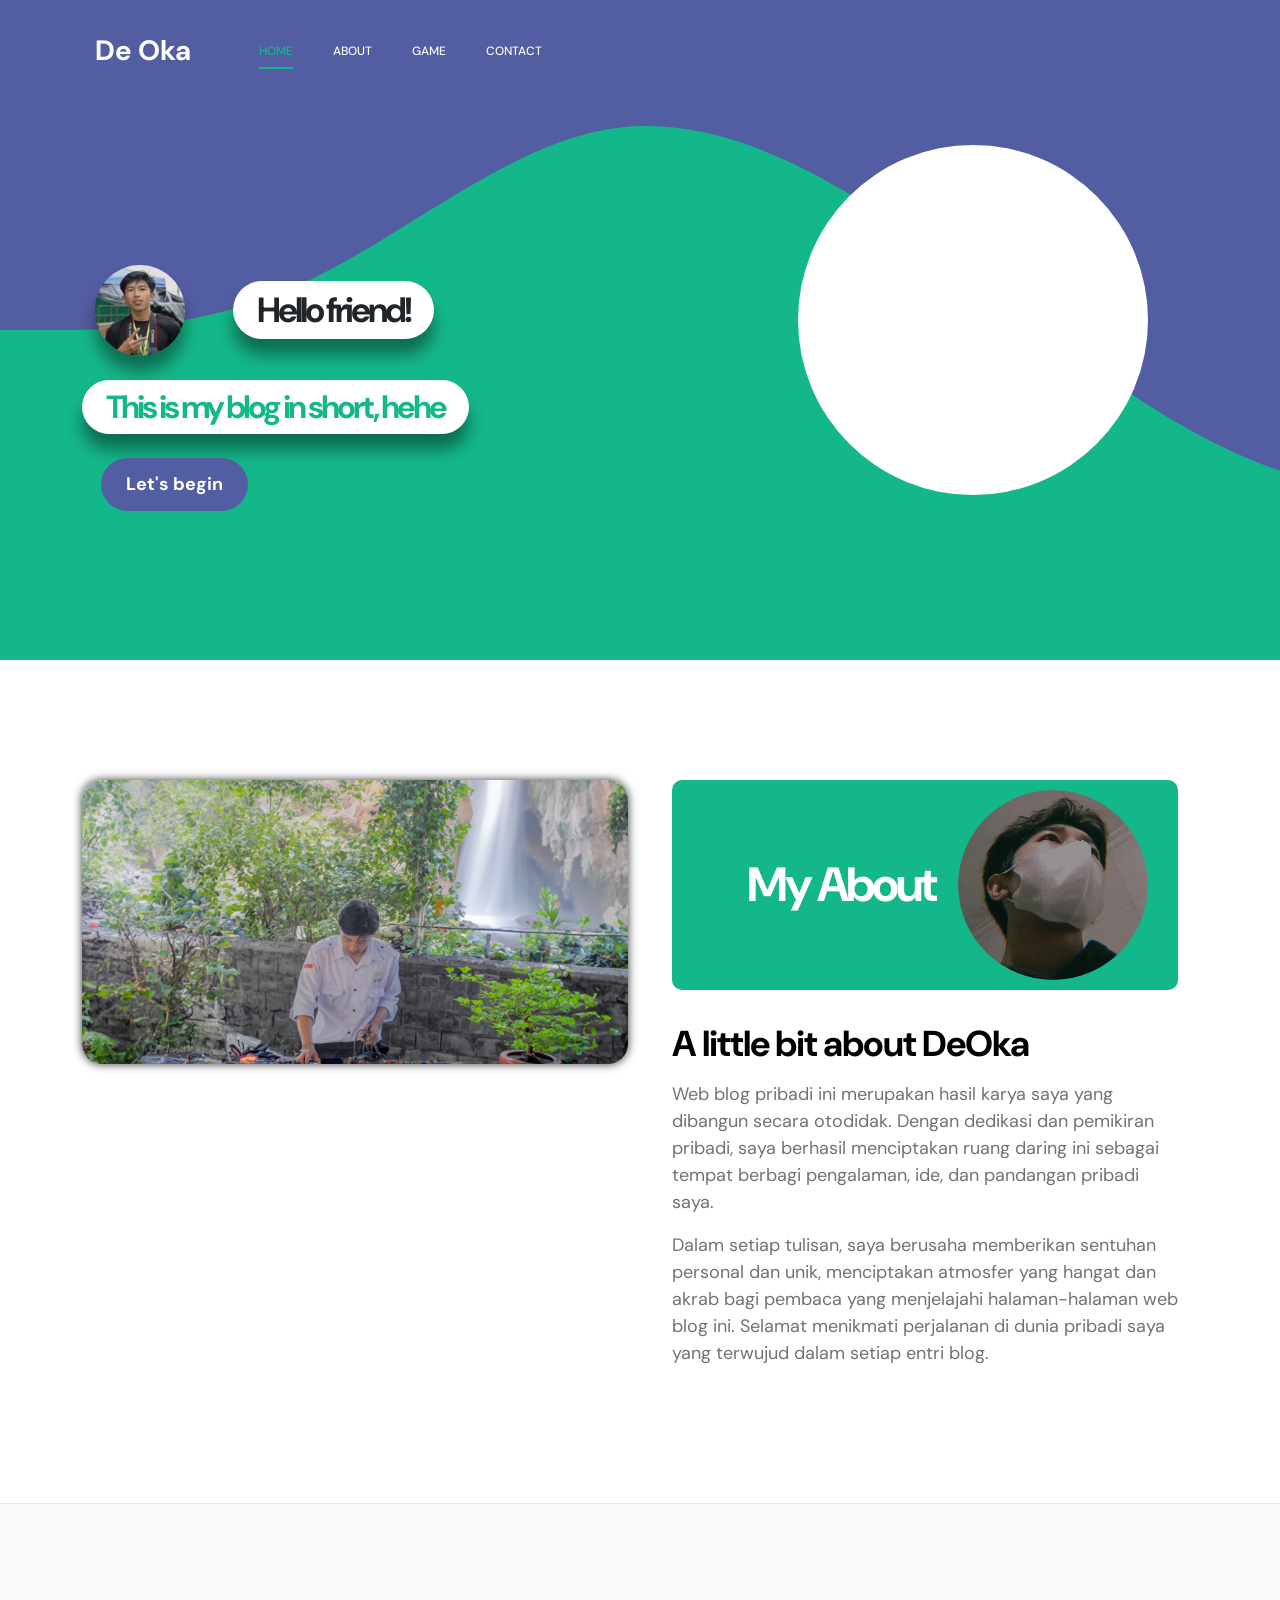
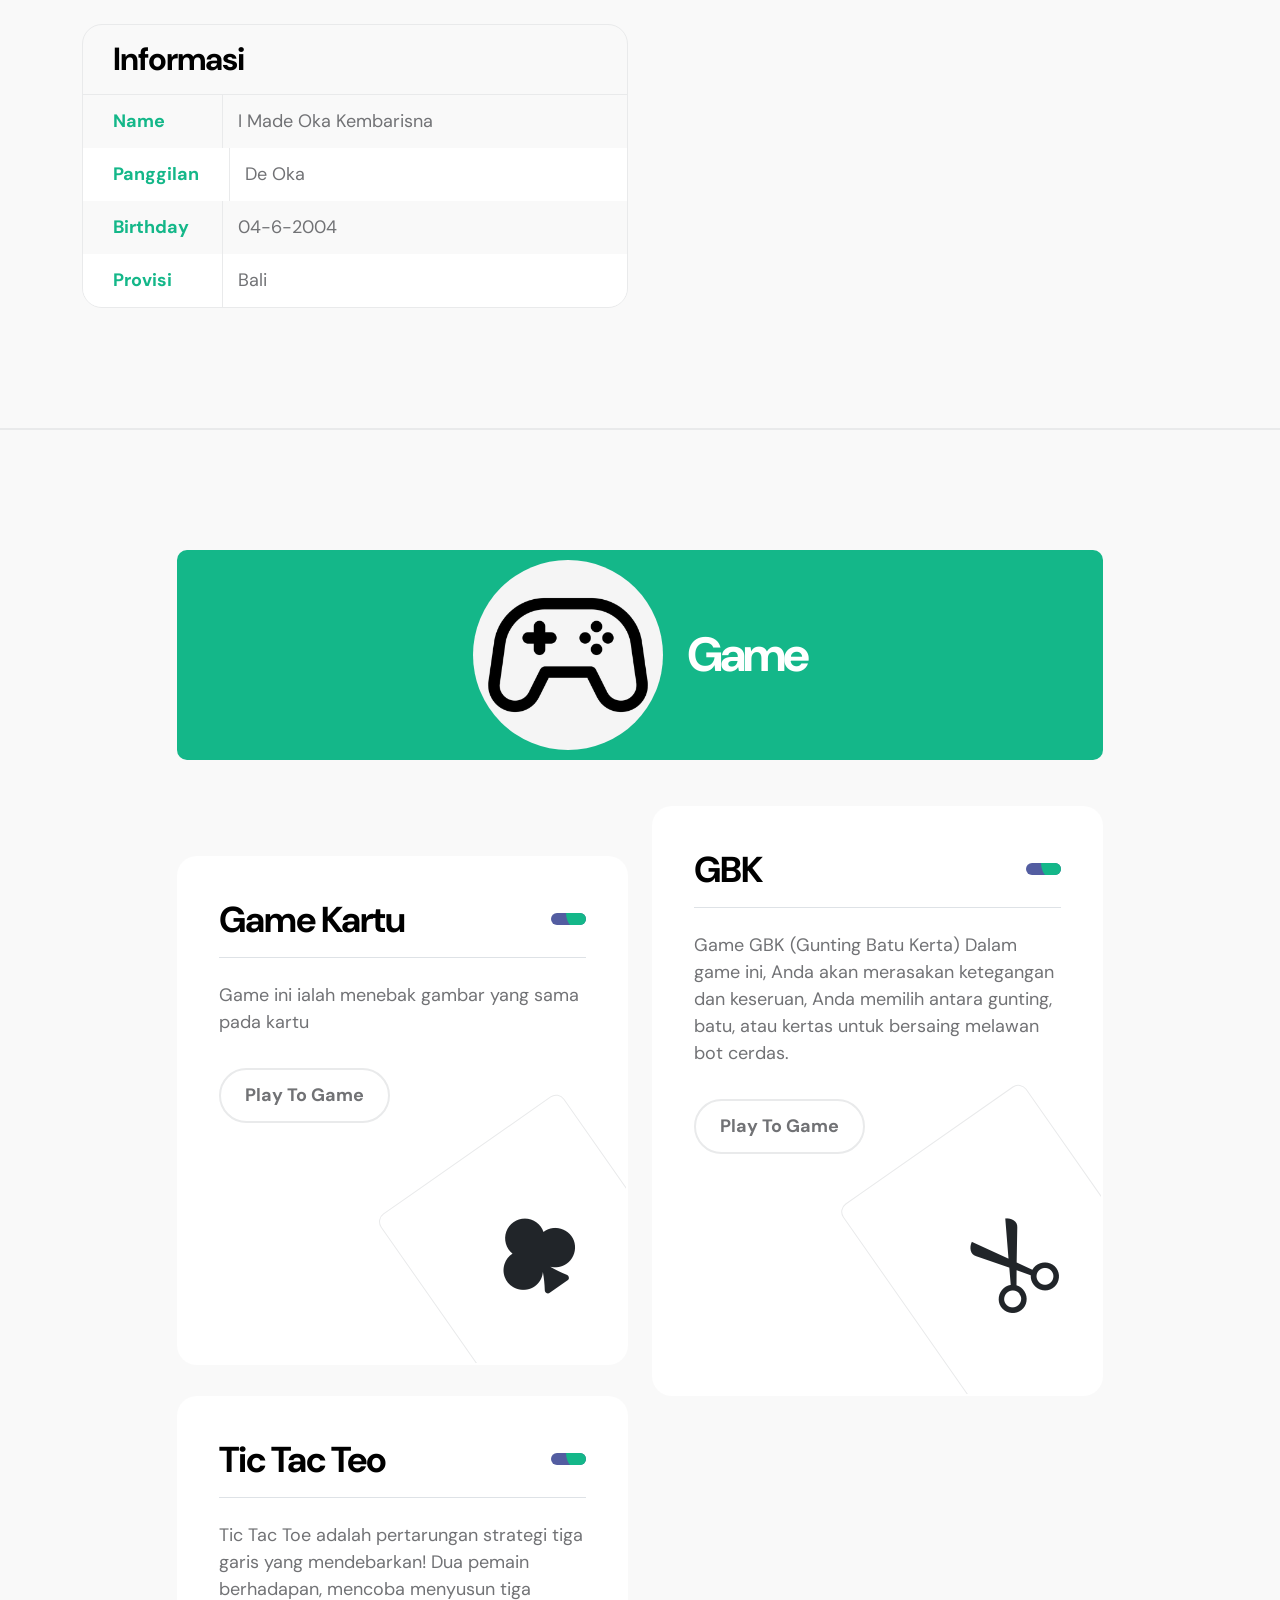
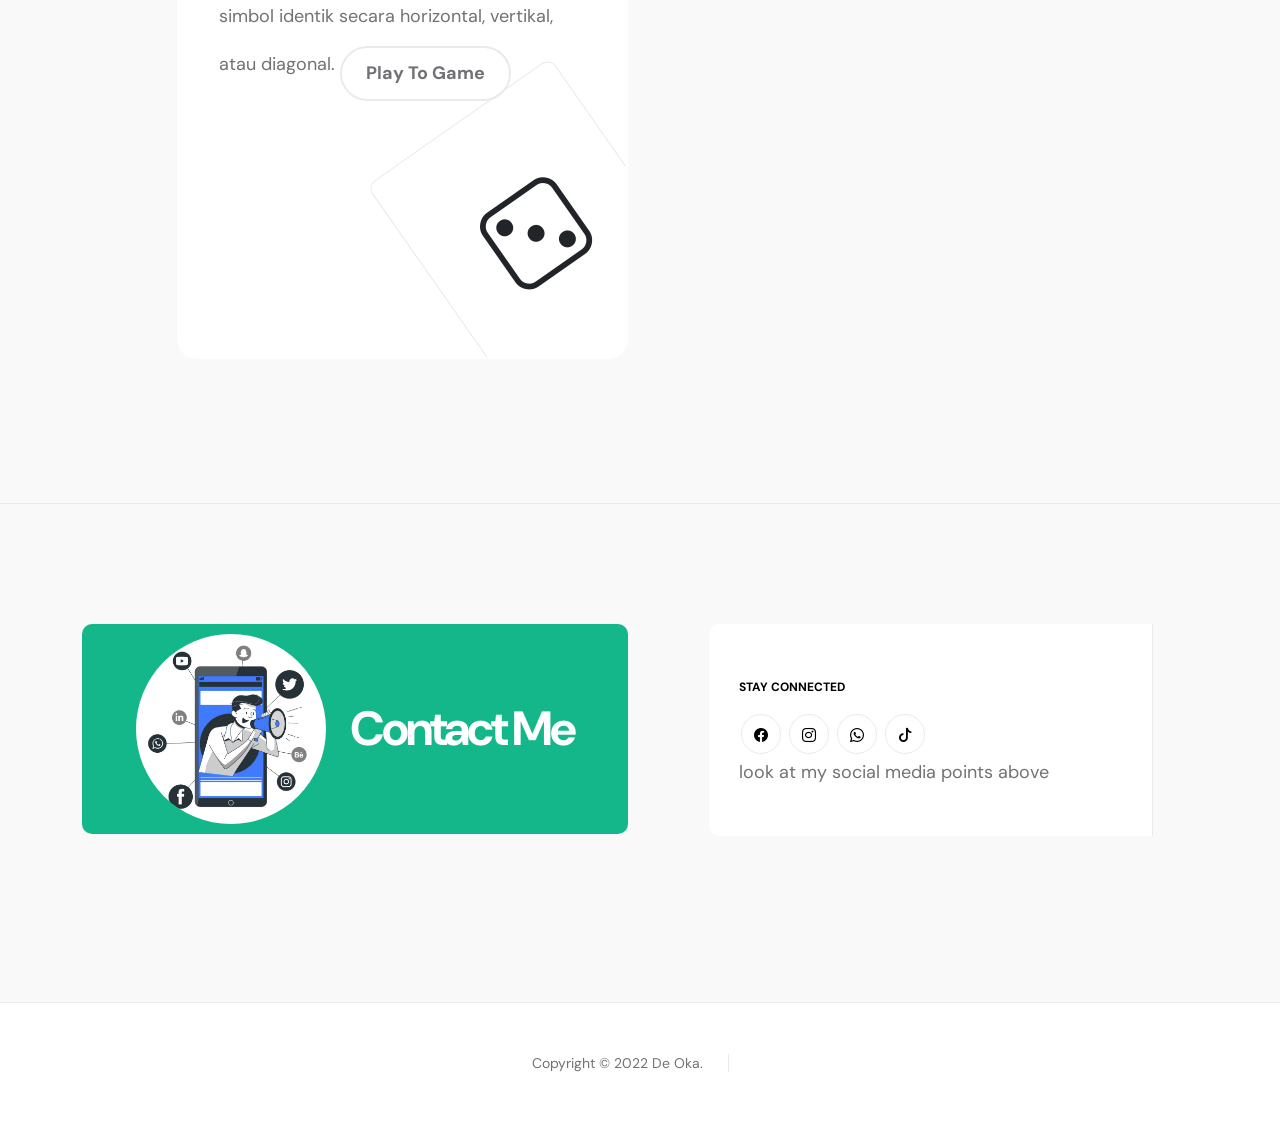
==== index.html @ db483e3d "update text" ====
<!doctype html>
<html lang="en">
    <head>
        <meta charset="utf-8">
        <meta name="viewport" content="width=device-width, initial-scale=1">

        <meta name="description" content="">
        <meta name="author" content="TemplateMo">

        <title>My Web De Oka</title>
        <link rel="shortcut icon" href="/images/prof.png" />
        <!-- CSS FILES -->
        <link rel="preconnect" href="https://fonts.googleapis.com">
        
        <link rel="preconnect" href="https://fonts.gstatic.com" crossorigin>
        
        <link href="https://fonts.googleapis.com/css2?family=DM+Sans:wght@400;500;700&display=swap" rel="stylesheet">

        <link href="css/bootstrap.min.css" rel="stylesheet">

        <link href="css/bootstrap-icons.css" rel="stylesheet">

        <link href="css/magnific-popup.css" rel="stylesheet">

        <link href="css/templatemo-first-portfolio-style.css" rel="stylesheet">
        
    </head>
    
    <body>

        <section class="preloader">
            <div class="spinner">
                <span class="spinner-rotate"></span>    
            </div>
        </section>

        <nav class="navbar navbar-expand-lg">
            <div class="container">

                <button class="navbar-toggler" type="button" data-bs-toggle="collapse" data-bs-target="#navbarNav" aria-controls="navbarNav" aria-expanded="false" aria-label="Toggle navigation">
                    <span class="navbar-toggler-icon"></span>
                </button>

                <a href="index.html" class="navbar-brand mx-auto mx-lg-0">De Oka </a>

            

                <div class="collapse navbar-collapse" id="navbarNav">
                    <ul class="navbar-nav ms-lg-5">
                        <li class="nav-item">
                            <a class="nav-link click-scroll" href="#section_1">Home</a>
                        </li>

                        <li class="nav-item">
                            <a class="nav-link click-scroll" href="#section_2">About</a>
                        </li>

                        <li class="nav-item">
                            <a class="nav-link click-scroll" href="#section_3">Game</a>
                        </li>

                        <li class="nav-item">
                            <a class="nav-link click-scroll" href="#section_5">Contact</a>
                        </li>
                    </ul>

                    
                </div>

            </div>
        </nav>

        <main>

            <section class="hero d-flex justify-content-center align-items-center" id="section_1">
                <div class="container">
                    <div class="row">

                        <div class="col-lg-7 col-12">
                            <div class="hero-text">
                                <div class="hero-title-wrap d-flex align-items-center mb-4">
                                    <img src="images/okaprofff.jpg" class="avatar-image avatar-image-large img-fluid" alt="">

                                    <h1 class="hero-title ms-3 mb-0">Hello friend!</h1>
                                </div>

                                <h2 class="mb-4">This is my blog in short, hehe</h2>
                                <p class="mb-4"><a class="custom-btn btn custom-link" href="#section_2">Let's begin</a></p>
                            </div>
                        </div>

                        <div class="col-lg-5 col-12 position-relative">
                            <div class="hero-image-wrap"></div>
                            <img src="images/DEOKA.jpg" class="hero-image img-fluid" alt="">
                        </div>

                    </div>
                </div>

                <svg xmlns="http://www.w3.org/2000/svg" viewBox="0 0 1440 320"><path fill="#535da1" fill-opacity="1" d="M0,160L24,160C48,160,96,160,144,138.7C192,117,240,75,288,64C336,53,384,75,432,106.7C480,139,528,181,576,208C624,235,672,245,720,240C768,235,816,213,864,186.7C912,160,960,128,1008,133.3C1056,139,1104,181,1152,202.7C1200,224,1248,224,1296,197.3C1344,171,1392,117,1416,90.7L1440,64L1440,0L1416,0C1392,0,1344,0,1296,0C1248,0,1200,0,1152,0C1104,0,1056,0,1008,0C960,0,912,0,864,0C816,0,768,0,720,0C672,0,624,0,576,0C528,0,480,0,432,0C384,0,336,0,288,0C240,0,192,0,144,0C96,0,48,0,24,0L0,0Z"></path></svg>
            </section>


            <section class="about section-padding" id="section_2">
                <div class="container">
                    <div class="row">

                        <div class="col-lg-6 col-12">
                            <img src="images/w.jpg" class="about-image img-fluid" alt="">
                        </div>

                        <div class="col-lg-6 col-12 mt-5 mt-lg-0">
                            <div class="about-thumb">

                                <div class="section-title-wrap d-flex justify-content-end align-items-center mb-4">
                                    <h2 class="text-white me-4 mb-0">My About</h2>

                                    <img src="images/prof.png" class="avatar-image img-fluid" alt="">
                                </div>

                                <h3 class="pt-2 mb-3">A little bit about DeOka</h3>

                                <p>Web blog pribadi ini merupakan hasil karya saya yang dibangun secara otodidak. Dengan dedikasi dan pemikiran pribadi, saya berhasil menciptakan ruang daring ini sebagai tempat berbagi pengalaman, ide, dan pandangan pribadi saya.</p>

                                <p>Dalam setiap tulisan, saya berusaha memberikan sentuhan personal dan unik, menciptakan atmosfer yang hangat dan akrab bagi pembaca yang menjelajahi halaman-halaman web blog ini. Selamat menikmati perjalanan di dunia pribadi saya yang terwujud dalam setiap entri blog.</p>
                            </div>
                        </div>

                    </div>
                </div>
            </section>

            <section class="featured section-padding">
                <div class="container">
                    <div class="row">

                        <div class="col-lg-6 col-12">
                            <div class="profile-thumb">
                                <div class="profile-title">
                                    <h4 class="mb-0">Informasi</h4>
                                </div>

                                <div class="profile-body">

                                    <p>
                                        <span class="profile-small-title">Name</span> 
                                        <span>I Made Oka Kembarisna</span>
                                    </p>

                                    <p>
                                        <span class="profile-small-title">Panggilan</span> 
                                        <span>De Oka</span>
                                    </p>
                                    <p>
                                        <span class="profile-small-title">Birthday</span> 
                                        <span>04-6-2004</span>
                                    </p>
                                    <p>
                                        <span class="profile-small-title">Provisi</span> 
                                         <span><a href="tel: 305-240-9671">Bali</a></span>
                                    </p>

                                    
                                </div>
                            </div>
                        </div>

                        

                    </div>
                </div>
            </section>

            <section class="services section-padding" id="section_3">
                <div class="container">
                    <div class="row">

                        <div class="col-lg-10 col-12 mx-auto">
                            <div class="section-title-wrap d-flex justify-content-center align-items-center mb-5">
                                <img src="images/icongame.jpeg" class="avatar-image img-fluid" alt="">

                                <h2 class="text-white ms-4 mb-0">Game</h2>
                            </div>

                            <div class="row pt-lg-5">
                                <div class="col-lg-6 col-12">
                                    <div class="services-thumb">
                                        <div class="d-flex flex-wrap align-items-center border-bottom mb-4 pb-3">
                                            <h3 class="mb-0">Game Kartu</h3>

                                            <div class="services-price-wrap ms-auto">
                                                <p   class="services-price-text mb-0"></p>
                                                <div class="services-price-overlay"></div>
                                            </div>
                                        </div>

                                        <p>Game ini ialah menebak gambar yang sama pada kartu</p>

                                        <a href="/game/permainan kartu/index.html" class="custom-btn custom-border-btn btn mt-3">Play To Game</a>

                                        <div class="services-icon-wrap d-flex justify-content-center align-items-center">
                                            <i class="services-icon bi-suit-club-fill"></i>
                                        </div>
                                    </div>
                                </div>

                                <div class="col-lg-6 col-12">
                                    <div class="services-thumb services-thumb-up">
                                        <div class="d-flex flex-wrap align-items-center border-bottom mb-4 pb-3">
                                            <h3 class="mb-0">GBK</h3>

                                            <div class="services-price-wrap ms-auto">
                                                <p class="services-price-text mb-0"></p>
                                                <div class="services-price-overlay"></div>
                                            </div>
                                        </div>

                                        <p>Game GBK (Gunting Batu Kerta) Dalam game ini, Anda akan merasakan ketegangan dan keseruan, Anda memilih antara gunting, batu, atau kertas untuk bersaing melawan bot cerdas.</p>

                                        <a href="/game/GBK/index.html" class="custom-btn custom-border-btn btn mt-3">Play To Game</a>

                                        <div class="services-icon-wrap d-flex justify-content-center align-items-center">
                                            <i class="services-icon bi-scissors"></i>
                                        </div>
                                    </div>
                                </div>

                                <div class="col-lg-6 col-12">
                                    <div class="services-thumb">
                                        <div class="d-flex flex-wrap align-items-center border-bottom mb-4 pb-3">
                                            <h3 class="mb-0">Tic Tac Teo</h3>

                                            <div class="services-price-wrap ms-auto">
                                                <p class="services-price-text mb-0"></p>
                                                <div class="services-price-overlay"></div>
                                            </div>
                                        </div>

                                        <p>Tic Tac Toe adalah pertarungan strategi tiga garis yang mendebarkan! Dua pemain berhadapan, mencoba menyusun tiga simbol identik secara horizontal, vertikal, atau diagonal.
                                        <a href="/game/tic tac teo/index.html" class="custom-btn custom-border-btn btn mt-3">Play To Game</a>

                                        <div class="services-icon-wrap d-flex justify-content-center align-items-center">
                                            <i class="services-icon bi-dice-3"></i>
                                        </div>
                                    </div>
                                </div>

                            </div>
                        </div>
                    </div>
                </div>
            </section>

            <section class="contact section-padding" id="section_5">
                    <div class="container">
                        <div class="row">

                            <div class="col-lg-6 col-md-8 col-12">
                                <div class="section-title-wrap d-flex justify-content-center align-items-center mb-5">
                                    <img src="images/contact.jpeg" class="avatar-image img-fluid" alt="">

                                    <h2 class="text-white ms-4 mb-0">Contact Me</h2>
                                </div>
                            </div>


                            <div class="col-lg-3 col-md-6 col-12 pe-lg-0">
                                <div class="contact-info contact-info-border-start d-flex flex-column">

                                    <strong class="site-footer-title d-block mt-4 mb-3">Stay connected</strong>

                                    <ul class="social-icon">
                                        <li class="social-icon-item"><a href="https://www.facebook.com/oka.kembarisna.9" class="social-icon-link bi-facebook"></a></li>

                                        <li class="social-icon-item"><a href="https://instagram.com/de_0ka?igshid=NTc4MTIwNjQ2YQ==" class="social-icon-link bi-instagram"></a></li>

                                        <li class="social-icon-item"><a href="https://wa.me/6285738187967" class="social-icon-link bi-whatsapp"></a></li>

                                        <li class="social-icon-item"><a href="https://www.tiktok.com/@deooo0_?_r=1&_d=dejb058ii5mde2&sec_uid=MS4wLjABAAAAbMAw2bwyoJAehPfGaD75kjl67EMBRxfSyCpZ16nhTe9IGA6KG49KfyeUfzTirGzF&share_author_id=6973157643838014465&sharer_language=id&source=h5_t&u_code=dj4bm6e633d856&timestamp=1701149139&user_id=6973157643838014465&sec_user_id=MS4wLjABAAAAbMAw2bwyoJAehPfGaD75kjl67EMBRxfSyCpZ16nhTe9IGA6KG49KfyeUfzTirGzF&utm_source=copy&utm_campaign=client_share&utm_medium=android&share_iid=7297940106118776582&share_link_id=5d1c6b0d-979c-4458-873d-4c5260d261e2&share_app_id=1180&ugbiz_name=ACCOUNT&ug_btm=b8727%2Cb0229&social_share_type=5" class="social-icon-link bi-tiktok"></a></li>
                                    </ul>

                                    <p class="mb-0">look at my social media points above</p>
                                </div>
                            </div>


                            
                        </div>
                    </div>
                </div>
            </section>

        </main>

        <footer class="site-footer">
            <div class="container">
                <div class="row">

                    <div class="col-lg-12 col-12">
                        <div class="copyright-text-wrap">
                            <p class="mb-0">
                                <span class="copyright-text">Copyright © 2022 De Oka.</span>
                            </p>
                        </div>
                    </div>

                </div>
            </div>
        </footer>

        <!-- JAVASCRIPT FILES -->
        <script src="js/jquery.min.js"></script>
        <script src="js/bootstrap.min.js"></script>
        <script src="js/jquery.sticky.js"></script>
        <script src="js/click-scroll.js"></script>
        <script src="js/jquery.magnific-popup.min.js"></script>
        <script src="js/magnific-popup-options.js"></script>
        <script src="js/custom.js"></script>

    </body>
</html>
---- css/templatemo-first-portfolio-style.css ----
/*

TemplateMo 578 First Portfolio

https://templatemo.com/tm-578-first-portfolio

*/


/*---------------------------------------
  CUSTOM PROPERTIES ( VARIABLES )             
-----------------------------------------*/
:root {
  --white-color:                  #ffffff;
  --primary-color:                #535da1;
  --secondary-color:              #14B789;
  --section-bg-color:             #f9f9f9;
  --dark-color:                   #000000;
  --p-color:                      #717275;
  --border-color:                 #e9eaeb;
  --featured-border-color:        #727aab;

  --body-font-family:             'DM Sans', sans-serif;

  --h1-font-size:                 62px;
  --h2-font-size:                 48px;
  --h3-font-size:                 36px;
  --h4-font-size:                 32px;
  --h5-font-size:                 24px;
  --h6-font-size:                 22px;
  --p-font-size:                  18px;
  --menu-font-size:               12px;
  --copyright-font-size:          14px;

  --border-radius-large:          100px;
  --border-radius-medium:         20px;
  --border-radius-small:          10px;

  --font-weight-normal:           400;
  --font-weight-medium:           500;
  --font-weight-bold:             700;
}

body {
    background: var(--white-color);
    font-family: var(--body-font-family); 
}


/*---------------------------------------
  TYPOGRAPHY               
-----------------------------------------*/

h2,
h3,
h4,
h5,
h6 {
  color: var(--dark-color);
}

h1,
h2,
h3,
h4,
h5,
h6 {
  font-weight: var(--font-weight-bold);
  letter-spacing: -1px;
}

h1 {
  font-size: var(--h1-font-size);
  letter-spacing: -3px;
}

h2 {
  font-size: var(--h2-font-size);
  color: var(--secondary-color);
  letter-spacing: -3px;
}

h3 {
  font-size: var(--h3-font-size);
}

h4 {
  font-size: var(--h4-font-size);
}

h5 {
  font-size: var(--h5-font-size);
  line-height: normal;
}

h6 {
  font-size: var(--h6-font-size);
}

p {
  color: var(--p-color);
  font-size: var(--p-font-size);
  font-weight: var(--font-weight-normal);
}

ul li {
  color: var(--p-color);
  font-size: var(--p-font-size);
  font-weight: var(--font-weight-normal);
}

a, 
button {
  touch-action: manipulation;
  transition: all 0.3s;
}

a {
  color: var(--p-color);
  text-decoration: none;
}

a:hover {
  color: var(--secondary-color);
}

::selection {
  background: var(--secondary-color);
  color: var(--white-color);
}

::-moz-selection {
  background: var(--secondary-color);
  color: var(--white-color);
}

.section-padding {
  padding-top: 120px;
  padding-bottom: 120px;
}

b,
strong {
  font-weight: var(--font-weight-bold);
}

.section-title-wrap {
  background: var(--secondary-color);
  border-radius: var(--border-radius-small);
  padding: 10px 30px;
}


/*---------------------------------------
  AVATAR IMAGE               
-----------------------------------------*/
.avatar-image {
  border-radius: var(--border-radius-large);
  width: 190px;
  height: 190px;
  object-fit: cover;
}

.avatar-image-large {
  width: 90.4px;
  height: 90.4px;
}


/*---------------------------------------
  PRE LOADER               
-----------------------------------------*/
.preloader {
  position: fixed;
  top: 0;
  left: 0;
  width: 100%;
  height: 100%;
  z-index: 99999;
  display: flex;
  flex-flow: row nowrap;
  justify-content: center;
  align-items: center;
  background: none repeat scroll 0 0 var(--white-color);
}

.spinner {
  border: 1px solid transparent;
  border-radius: var(--border-radius-small);
  position: relative;
}

.spinner:before {
  content: '';
  box-sizing: border-box;
  position: absolute;
  top: 50%;
  left: 50%;
  width: 45px;
  height: 45px;
  margin-top: -10px;
  margin-left: -10px;
  border-radius: 50%;
  border: 1px solid var(--border-color);
  border-top-color: var(--white-color);
  animation: spinner .9s linear infinite;
}

@-webkit-keyframes spinner {
  to {transform: rotate(360deg);}
 }
 @-webkit-keyframes spinner {
  to {transform: rotate(360deg);}
 }

@keyframes spinner {
  to {transform: rotate(360deg);}
}


/*---------------------------------------
  CUSTOM ICON               
-----------------------------------------*/
.navbar-icon {
  background: var(--white-color);
  border-radius: var(--border-radius-large);
  color: var(--dark-color);
  width: 47px;
  height: 47px;
  line-height: 47px;
  text-align: center;
}

.is-sticky .navbar-icon {
  background: var(--secondary-color);
  color: var(--white-color);
}

.form-check-icon {
  color: var(--secondary-color);
}


/*---------------------------------------
  CUSTOM BUTTON               
-----------------------------------------*/
.custom-btn,
.navbar .custom-btn {
  font-size: var(--p-font-size);
  font-weight: var(--font-weight-bold);
}

.navbar .custom-btn {
  background: transparent;
  border-width: 2px;
  border-style: solid;
  border-color: var(--white-color);
  color: var(--white-color);
  padding: 8px 22px;
}

.navbar .custom-btn:hover {
  background: var(--white-color);
  border-color: transparent;
  color: var(--secondary-color);
}

.custom-btn {
  background: var(--secondary-color);
  border-radius: var(--border-radius-large);
  color: var(--white-color);
  font-weight: var(--font-weight-bold);
  padding: 12px 24px;
}

.custom-btn:hover {
  background: var(--primary-color);
  box-shadow: 0 1rem 1rem rgba(0,0,0,.175);
  color: var(--white-color);
}

.custom-border-btn {
  background: transparent;
  border: 2px solid var(--border-color);
  color: var(--p-color);
}

.custom-border-btn:hover {
  background: var(--secondary-color);
  border-color: var(--secondary-color);
  color: var(--white-color);
}

.custom-link {
	background-color: var(--primary-color);
}

.custom-link:hover {
	background-color: var(--secondary-color);
}


/*---------------------------------------
  NAVIGATION              
-----------------------------------------*/
.sticky-wrapper {
  position: relative;
  z-index: 222;
  height: auto !important;
}

.is-sticky,
.is-sticky .navbar .container {
  background: var(--white-color);
  box-shadow: 0 1rem 3rem rgb(0 0 0 / 18%);
}

.is-sticky .navbar-brand,
.is-sticky .navbar-brand:hover {
  color: var(--dark-color);
}

.is-sticky .navbar-nav .nav-link {
  color: var(--p-color);
}

.is-sticky .navbar .custom-btn {
  border-color: var(--secondary-color);
  color: var(--secondary-color);
}

.is-sticky .navbar .custom-btn:hover {
  background: var(--secondary-color);
  color: var(--white-color);
}

.navbar {
  background: transparent;
  position: absolute;
  z-index: 9;
  right: 0;
  left: 0;
  transition: all 0.3s;
  padding-top: 15px;
  padding-bottom: 0;
}

.navbar .container {
  border-radius: var(--border-radius-small);
  padding: 10px 25px;
}

.navbar-brand {
  font-size: var(--h4-font-size);
  font-weight: var(--font-weight-bold);
}

.navbar-brand,
.navbar-brand:hover {
  color: var(--white-color);
}

.navbar-expand-lg .navbar-nav .nav-link {
  padding-right: 0;
  padding-left: 0;
  margin-right: 20px;
  margin-left: 20px;
}

.navbar-nav .nav-link {
  display: inline-block;
  color: var(--section-bg-color);
  font-size: var(--menu-font-size);
  font-weight: var(--font-weight-medium);
  text-transform: uppercase;
  position: relative;
  padding-top: 15px;
  padding-bottom: 15px;
}

.navbar-nav .nav-link::after {
  content: "";
  background: transparent;
  position: absolute;
  bottom: 6px;
  right: 0;
  left: 0;
  width: 100%;
  height: 2px;
}

.navbar-nav .nav-link.active::after, 
.navbar-nav .nav-link:hover::after {
  background: var(--secondary-color);
}

.navbar-nav .nav-link.active, 
.navbar-nav .nav-link:hover {
  color: var(--secondary-color);
}

.navbar-toggler {
  border: 0;
  padding: 0;
  cursor: pointer;
  margin: 0;
  width: 30px;
  height: 35px;
  outline: none;
}

.navbar-toggler:focus {
  outline: none;
  box-shadow: none;
}

.navbar-toggler[aria-expanded="true"] .navbar-toggler-icon {
  background: transparent;
}

.navbar-toggler[aria-expanded="true"] .navbar-toggler-icon:before,
.navbar-toggler[aria-expanded="true"] .navbar-toggler-icon:after {
  transition: top 300ms 50ms ease, -webkit-transform 300ms 350ms ease;
  transition: top 300ms 50ms ease, transform 300ms 350ms ease;
  transition: top 300ms 50ms ease, transform 300ms 350ms ease, -webkit-transform 300ms 350ms ease;
  top: 0;
}

.navbar-toggler[aria-expanded="true"] .navbar-toggler-icon:before {
  transform: rotate(45deg);
}

.navbar-toggler[aria-expanded="true"] .navbar-toggler-icon:after {
  transform: rotate(-45deg);
}

.navbar-toggler .navbar-toggler-icon {
  background: var(--white-color);
  transition: background 10ms 300ms ease;
  display: block;
  width: 30px;
  height: 2px;
  position: relative;
}

.navbar-toggler .navbar-toggler-icon:before,
.navbar-toggler .navbar-toggler-icon:after {
  transition: top 300ms 350ms ease, -webkit-transform 300ms 50ms ease;
  transition: top 300ms 350ms ease, transform 300ms 50ms ease;
  transition: top 300ms 350ms ease, transform 300ms 50ms ease, -webkit-transform 300ms 50ms ease;
  position: absolute;
  right: 0;
  left: 0;
  background: var(--white-color);
  width: 30px;
  height: 2px;
  content: '';
}

.navbar-toggler .navbar-toggler-icon::before {
  top: -8px;
}

.navbar-toggler .navbar-toggler-icon::after {
  top: 8px;
}


/*---------------------------------------
  HERO              
-----------------------------------------*/
.hero {
  background: var(--secondary-color);
  position: relative;
  overflow: hidden;
  padding-top: 330px;
  padding-bottom: 330px;
}

@media  screen and (min-width: 991px) {
  .hero {
    height: 60vh;
  }
}
.container .navbar-brand {
  font-size: 28px;
}
.hero-text img{
  box-shadow: 0 1rem 1rem rgba(0, 0, 0, 0.397);
  margin-left: 2%;
  margin-right: 5%;
}
.hero-title,
.hero h2 {
  background: var(--white-color);
  box-shadow: 0 1rem 1rem rgba(0, 0, 0, 0.397);
  border-radius: var(--border-radius-large);
  display: inline-block;
  padding: 8px 24px;
}

.hero-title {
	font-size: 40px;
}
.hero-text h1{
  font-size: 35px;
}
.hero-text h2 {
	font-size: 32px;
}
.hero-text p{
  margin-left: 3%;
}
.hero-text {
  position: relative;
  z-index: 22;
  top: 70px;
}

.hero-image-wrap {
  background: var(--white-color);
  border-radius: 100%;
  width: 350px;
  height: 350px;
  position: absolute;
  z-index: 22;
  top: -50px;
  right: 0;
  left: 0;
  margin: auto;
  pointer-events: none;

}

.hero-image {
  position: absolute;
  z-index: 22;
  top: 0;
  width: 70%;
  min-width: 320px;
  border-radius: 50%;
  box-shadow: 0 0 40px rgba(0, 0, 0, 0.534);
}

.hero svg {
  position: absolute;
  z-index: 2;
  bottom: 0;
  right: 0;
  left: 0;
  overflow: hidden;
  height: 100%;
  pointer-events: none;
}


/*---------------------------------------
  ABOUT              
-----------------------------------------*/
.profile-thumb {
  border: 1px solid var(--border-color);
  border-radius: var(--border-radius-medium);
  position: relative;
  overflow: hidden;
}

.profile-title {
  border-bottom: 1px solid var(--border-color);
  padding: 15px 30px;
}

.profile-small-title {
  border-right: 1px solid var(--border-color);
  color: var(--secondary-color);
  font-weight: var(--font-weight-bold);
  min-width: 140px;
  margin-right: 10px;
  padding: 13px 30px;
  display: inline-block;
}

.profile-body p {
  margin-bottom: 0;
}

.profile-body p:nth-of-type(even) {
  background: var(--white-color);
}

.about-image {
  border-radius: var(--border-radius-medium);
  box-shadow: 0 0 10px rgb(54, 54, 54);
}

.about-thumb {
  padding-right: 20px;
  padding-left: 20px;
}


/*---------------------------------------
  FEATURED              
-----------------------------------------*/
.featured-numbers {
  font-size: var(--h1-font-size);
  line-height: normal;
  display: block;
}

.featured-text {
  color: var(--secondary-color);
}

.featured-border-bottom {
  border-bottom: 1px solid var(--border-color);
}

.featured-border-start {
  border-left: 1px solid var(--border-color);
}


/*---------------------------------------
  CLIENTS              
-----------------------------------------*/

.clients-item-height {
	height: 120px;
}

.clients-image {
  display: block;
  max-width: 100px;
  margin: auto;
  transition: all ease 0.2s;
}

.clients-image:hover {
  transform: scale(1.3);
}


/*---------------------------------------
  SERVICES              
-----------------------------------------*/
.services,
.featured {
  background: var(--section-bg-color);
  border-top: 1px solid var(--border-color);
  border-bottom: 1px solid var(--border-color);
}

.services-thumb {
  background: var(--white-color);
  border: 2px solid transparent;
  border-radius: var(--border-radius-medium);
  position: relative;
  overflow: hidden;
  margin-bottom: 24px;
  padding: 40px 40px 240px 40px;
  transition: all 0.5s;
}

.services-thumb-up {
  position: relative;
  bottom: 50px;
  margin-bottom: -50px;
}

.services-thumb:hover {
  border: 2px solid var(--secondary-color);
  box-shadow: 0 1rem 3rem rgba(0,0,0,.175);
}

.services-thumb:hover .services-icon-wrap {
  background: var(--secondary-color);
  border-color: var(--secondary-color);
  color: var(--white-color);
}

.services-icon-wrap {
  border: 1px solid var(--border-color);
  border-radius: var(--border-radius-small);
  position: absolute;
  bottom: 0;
  right: 0;
  width: 50%;
  height: 55%;
  transform: rotate(-35deg) translateY(55px);
  transition: all ease 0.5s;
}

.services-icon {
  font-size: 90px;
  position: relative;
  bottom: 15px;
}

.services-thumb:hover .services-price-wrap {
  background: var(--secondary-color);
}

.services-thumb:hover .services-price-overlay {
  background: var(--primary-color);
}

.services-price-wrap {
  background: var(--primary-color);
  border-radius: var(--border-radius-medium);
  position: relative;
  overflow: hidden;
  padding: 6px 20px 6px 15px;
  transition: all ease 0.5s;
}

.services-price-text {
  color: var(--white-color);
  font-size: var(--copyright-font-size);
  font-weight: var(--font-weight-bold);
}

.services-price-overlay {
  background: var(--secondary-color);
  border-bottom-left-radius: 100%;
  position: absolute;
  top: 0;
  right: 0;
  width: 20px;
  height: 20px;
  pointer-events: none;
}


/*---------------------------------------
  PROJECTS              
-----------------------------------------*/
.projects-thumb {
  background: var(--section-bg-color);
  border: 2px solid var(--white-color);
  border-radius: var(--border-radius-medium);
  position: relative;
  overflow: hidden;
  margin-top: 24px;
  margin-bottom: 24px;
  padding: 40px;
  transition: all ease 0.5s;
}

.projects-thumb:hover {
  border-color: var(--secondary-color);
}

.projects-thumb:hover .projects-image,
.projects-thumb:focus .projects-image {
  transform: rotate(0) translateY(0);
}

.projects-thumb .popup-image {
  display: block;
  width: 100%;
  height: 100%;
}

.projects-image {
  border-radius: var(--border-radius-medium);
  display: block;
  width: 100%;
  transform: rotate(10deg) translateY(80px);
  transition: all ease 0.5s;
}

.projects-title {
  margin-bottom: 20px;
}

.projects-tag {
  font-size: var(--menu-font-size);
  font-weight: var(--font-weight-medium);
  color: var(--secondary-color);
  text-transform: uppercase;
  margin-bottom: 5px;
}


/*---------------------------------------
  CONTACT              
-----------------------------------------*/
.contact {
  background: var(--section-bg-color);
}

.contact-info {
  background: var(--white-color);
  border-top-right-radius: var(--border-radius-small);
  border-bottom-right-radius: var(--border-radius-small);
  padding: 30px 30px 30px 30px;
  height: 82%;
}


.contact-info-border-start {
  border-right: 1px solid var(--border-color);
  border-radius: var(--border-radius-small) 0 0 var(--border-radius-small);
}



/*---------------------------------------
  CUSTOM FORM               
-----------------------------------------*/
.custom-form .form-control {
  background: var(--white-color);
  box-shadow: none;
  border: 2px solid var(--border-color);
  color: var(--p-color);
  margin-bottom: 24px;
  padding-top: 13px;
  padding-bottom: 13px;
  outline: none;
}

.form-floating>label {
  color: var(--p-color);
}

.form-check-inline {
  vertical-align: middle;
  width: 100%;
  position: relative;
  margin-right: 0;
  margin-top: 0;
  margin-bottom: 24px;
  padding: 0;
}

.custom-form .form-check-label {
  position: absolute;
  top: 50%;
  left: 50%;
  transform: translate(-50%, -50%);
  text-align: center;
}

.form-check-label-text {
  color: var(--p-color);
  display: block;
  font-size: copyright-font-size;
  margin-top: 5px;
}

.form-check-input[type=checkbox] {
  background: var(--white-color);
  border: 2px solid var(--border-color);
  box-shadow: none;
  outline: none;
  width: 100%;
  margin-top: 0;
  margin-left: 0;
  padding: 40px 50px;
}

.form-check-input:checked[type=checkbox] {
  background-image: none;
}

.form-check-input:hover,
.form-check-input:checked {
  background-color: transparent;
  border-color: var(--secondary-color);
}

.custom-form .form-control:hover,
.custom-form .form-control:focus {
  background: transparent;
  border-color: var(--secondary-color);
}

.custom-form .form-floating textarea {
  height: 150px;
}

.custom-form button[type="submit"] {
  background: var(--secondary-color);
  border: none;
  border-radius: var(--border-radius-large);
  color: var(--white-color);
  font-weight: var(--font-weight-bold);
  transition: all 0.3s;
  margin-bottom: 0;
}

.custom-form button[type="submit"]:hover,
.custom-form button[type="submit"]:focus {
  background: var(--primary-color);
  border-color: transparent;
}


/*---------------------------------------
  SITE FOOTER              
-----------------------------------------*/
.site-footer {
  border-top: 1px solid var(--border-color);
  padding-top: 50px;
  padding-bottom: 50px;
  text-align: center;
}

.site-footer-title {
  font-size: var(--menu-font-size);
  color: var(--dark-color);
  text-transform: uppercase;
}

.copyright-text-wrap p,
.copyright-text {
  font-size: var(--copyright-font-size);

}

.copyright-text {
  border-right: 1px solid var(--border-color);
  padding-right: 25px;
  margin-right: 20px;
}

.copyright-text-wrap a {
  font-weight: var(--font-weight-bold);
}

.footer-menu {
  margin: 0;
  padding: 0;
}

.footer-menu-item {
  list-style: none;
  display: inline-block;
  vertical-align: top;
}

.footer-menu-link {
  border: 1px solid var(--border-color);
  border-radius: var(--border-radius-medium);
  font-size: var(--copyright-font-size);
  font-weight: var(--font-weight-medium);
  display: inline-block;
  vertical-align: top;
  text-align: center;
  margin-right: 10px;
  margin-bottom: 10px;
  padding: 6px 14px;
  min-width: 70px;
}

.footer-menu-link:hover {
  background: var(--secondary-color);
  border-color: transparent;
  color: var(--white-color);
}


/*---------------------------------------
  SOCIAL ICON               
-----------------------------------------*/
.social-icon {
  margin: 0;
  padding: 0;
}

.social-icon-item {
  list-style: none;
  display: inline-block;
  vertical-align: top;
}

.social-icon-link {
  border: 1px solid var(--border-color);
  border-radius: var(--border-radius-large);
  font-size: var(--copyright-font-size);
  color: var(--dark-color);
  display: inline-block;
  vertical-align: top;
  margin: 2px 2px 5px 2px;
  width: 40px;
  height: 40px;
  line-height: 40px;
  text-align: center;
}

.social-icon-link:hover {
  background: var(--secondary-color);
  border-color: transparent;
  color: var(--white-color);
}


/*---------------------------------------
  RESPONSIVE STYLES               
-----------------------------------------*/
@media screen and (min-width: 1600px) {
  .hero {
    padding-top: 380px;
    padding-bottom: 380px;
  }

  .hero-image-wrap {
    top: -50px;
    width: 400px;
    height: 400px;
  }

  .hero-image {
    min-width: 650px;
  }
  
  .hero-title,
	.hero h2 {
	  font-size: var(--h2-font-size);
	}
}

@media screen and (max-width: 991px) {
  h1 {
    font-size: 48px;
  }

  h2 {
    font-size: 36px;
  }

  h3 {
    font-size: 32px;
  }

  h4 {
    font-size: 28px;
  }

  h5 {
    font-size: 20px;
  }

  h6 {
    font-size: 18px;
  }

  .section-padding {
    padding-top: 80px;
    padding-bottom: 80px;
  }

  .custom-btn,
  .navbar .custom-btn {
    font-size: var(--copyright-text-font-size);
    padding: 8px 16px;
  }

  .navbar .container {
    background: var(--white-color);
  }

  .navbar-brand,
  .navbar-brand:hover {
    color: var(--dark-color);
  }

  .navbar-icon {
    background: var(--secondary-color);
    color: var(--white-color);
    width: 44px;
    height: 44px;
    line-height: 44px;
  }

  .navbar .custom-btn {
    border-color: var(--secondary-color);
    color: var(--secondary-color);
  }

  .navbar-toggler .navbar-toggler-icon,
  .navbar-toggler .navbar-toggler-icon:before,
  .navbar-toggler .navbar-toggler-icon:after {
    background: var(--dark-color);
  }

  .navbar-expand-lg .navbar-nav .nav-link {
    margin-left: 0;
  }

  .navbar-nav .nav-link {
    color: var(--p-color);
    padding-top: 10px;
    padding-bottom: 10px;
  }

  .hero {
    padding-top: 200px;
    padding-bottom: 400px;
  }
  .hero .col-lg-5 img{
    margin-left: 9%;
  }

  .hero-text {
    top: 0;
    margin-bottom: 120px;
  }

  .about-thumb {
    padding-right: 0;
    padding-left: 0;
  }

  .about-numbers {
    font-size: 42px;
  }

  .services-thumb-up {
    bottom: 0;
    margin-bottom: 32px;
  }

  .services-thumb {
    margin-bottom: 32px;
    padding-bottom: 270px;
  }

  .services-icon-wrap {
    width: 45%;
    height: 60%;
  }

  .services .col-lg-10 .row .col-lg-6:last-child,
  .projects .col-lg-4:last-child {
    margin-bottom: 0;
  }

  .projects-thumb {
    margin-top: 0;
    margin-bottom: 32px;
  }

  .contact-info {
    border-radius: 0 0 var(--border-radius-small) var(--border-radius-small);
  }

  .contact-info-border-start {
    border-right: 0;
    border-bottom: 1px solid var(--border-color);
    border-radius: var(--border-radius-small) var(--border-radius-small) 0 0;
  }
  .copyright-text-wrap p{

    padding-left: 40px;
  }
}


@media screen and (max-width: 575px) {
  .navbar .container {
    margin-right: 12px;
    margin-left: 12px;
  }
  .contact-info p{
    margin-top: 22px;
  }
}

@media screen and (max-width: 480px) {
  h1 {
    font-size: 40px;
  }

  h2 {
    font-size: 28px;
  }

  h3 {
    font-size: 26px;
  }

  h4 {
    font-size: 22px;
  }

  h5 {
    font-size: 20px;
  }

  .custom-btn,
  .navbar .custom-btn {
    font-size: 14px;
    padding: 6px 12px;
    background-color: white;
    color: #000000;
  }

  .navbar-icon {
    font-size: var(--copyright-font-size);
    width: 35.5px;
    height: 35.5px;
    line-height: 35.5px;
  }

  .hero-image-wrap {
    width: 300px;
    height: 300px;
  }
  .hero-image {
    min-width: inherit;
    border-radius: 50%;
    width: 75%;
    height: auto;
  }
  .contact-info{
    padding: 30px 30px 30px 30px;
    height: 100%;
    box-shadow: 0 0 10px rgba(0, 0, 0, 0.274);
  }
  .contact-info p{
    margin-top: 20px;
  }
}
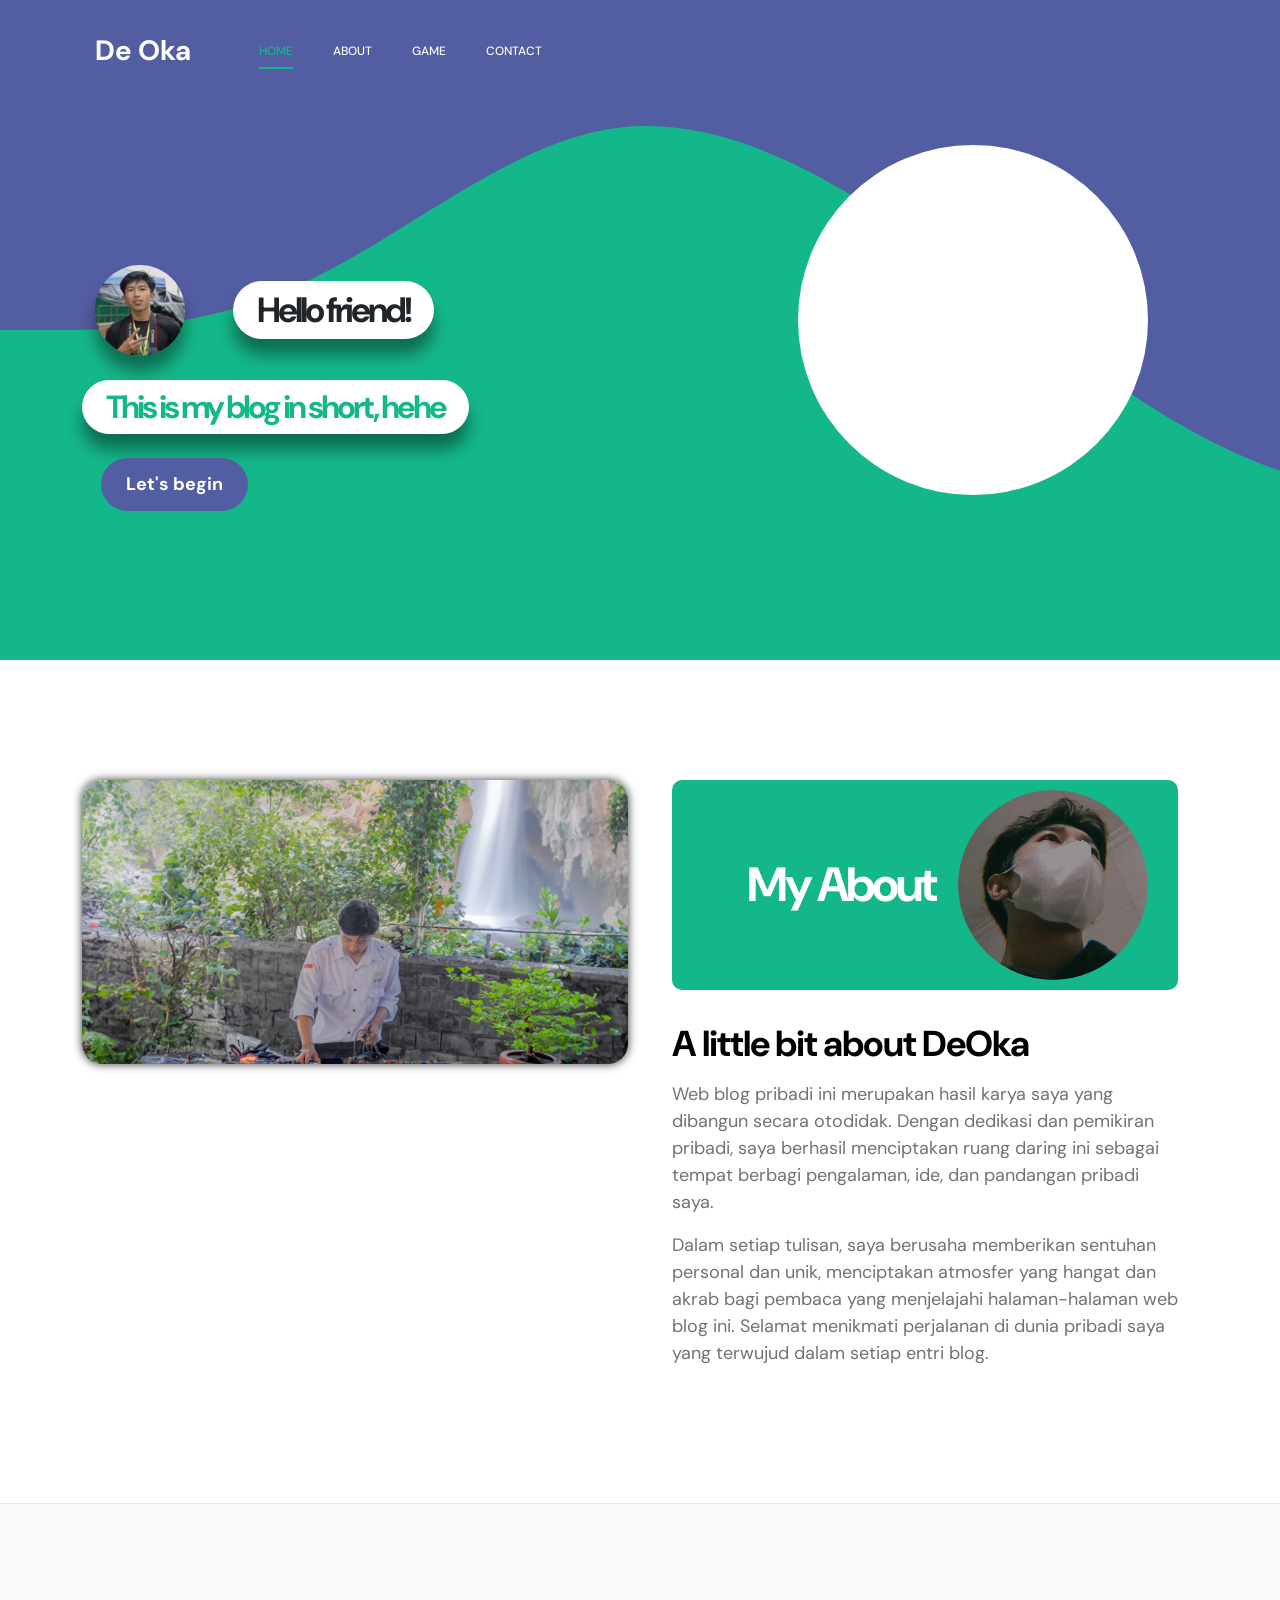
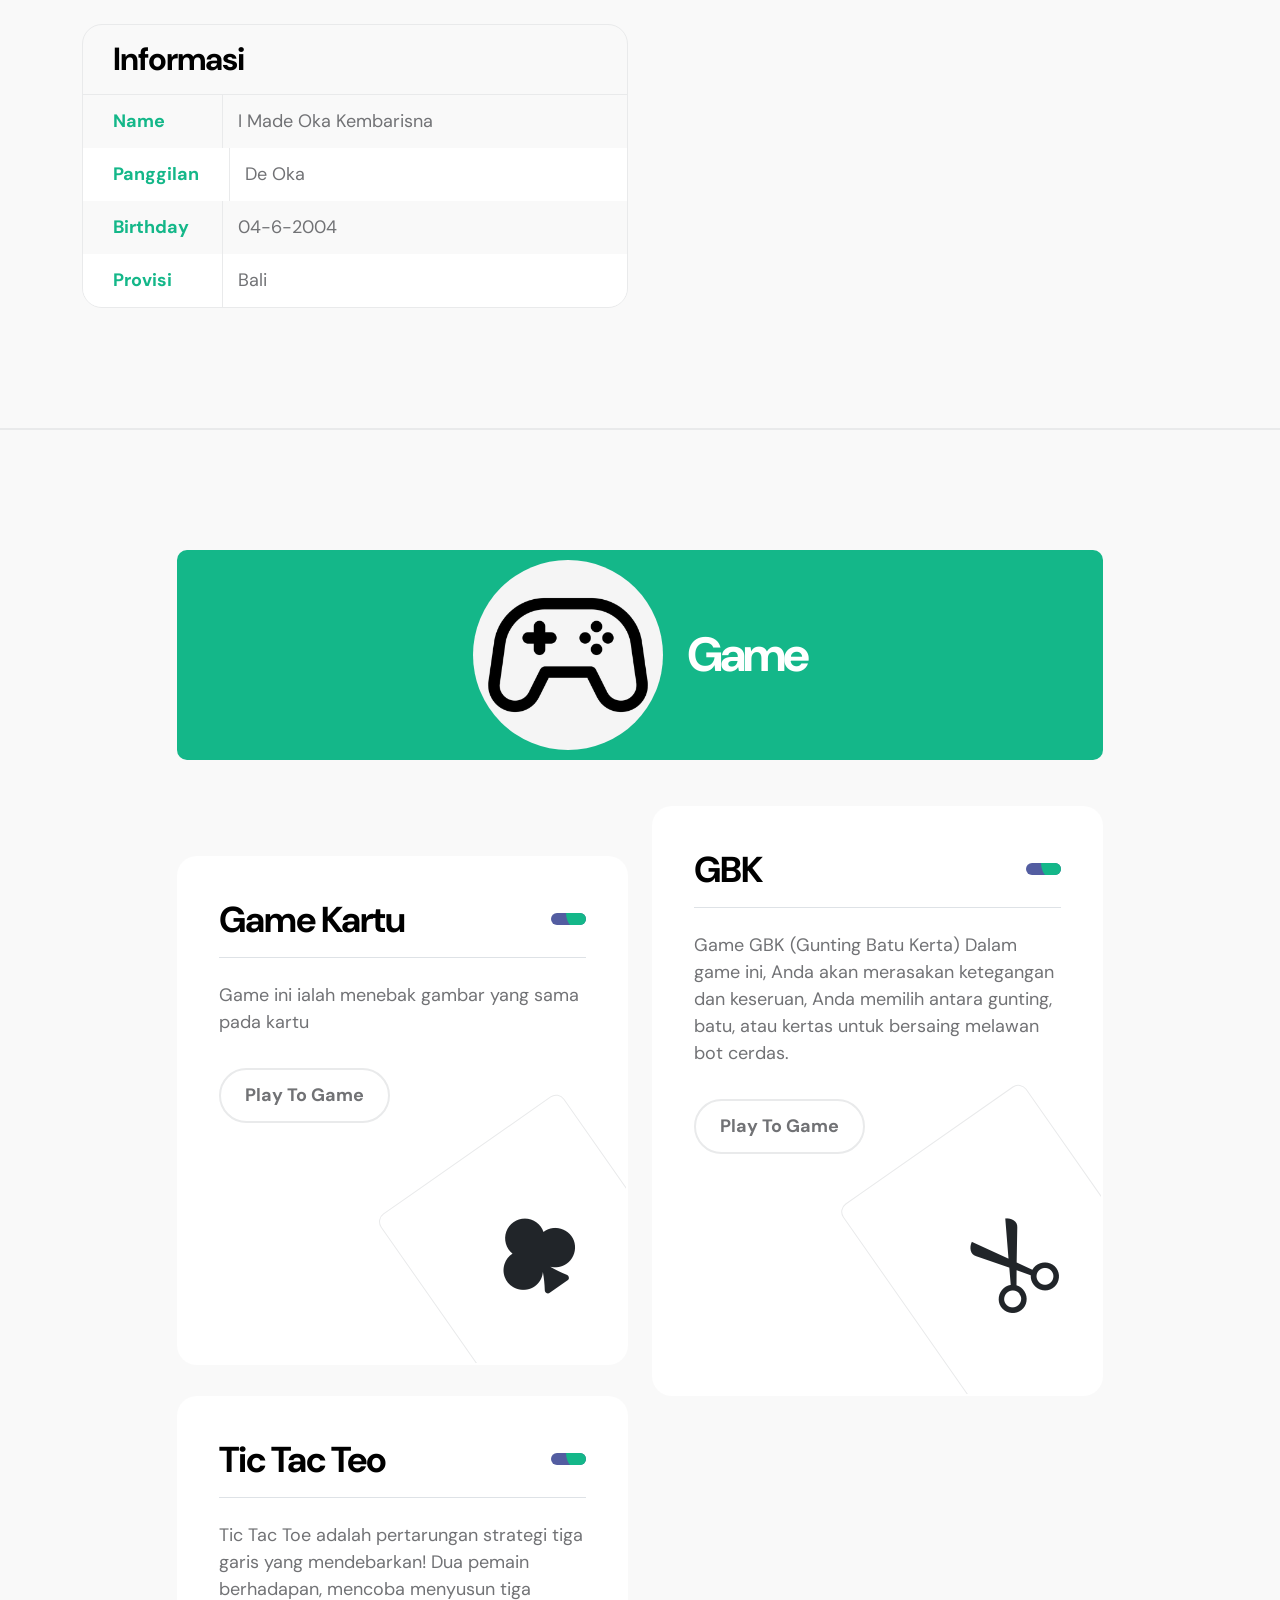
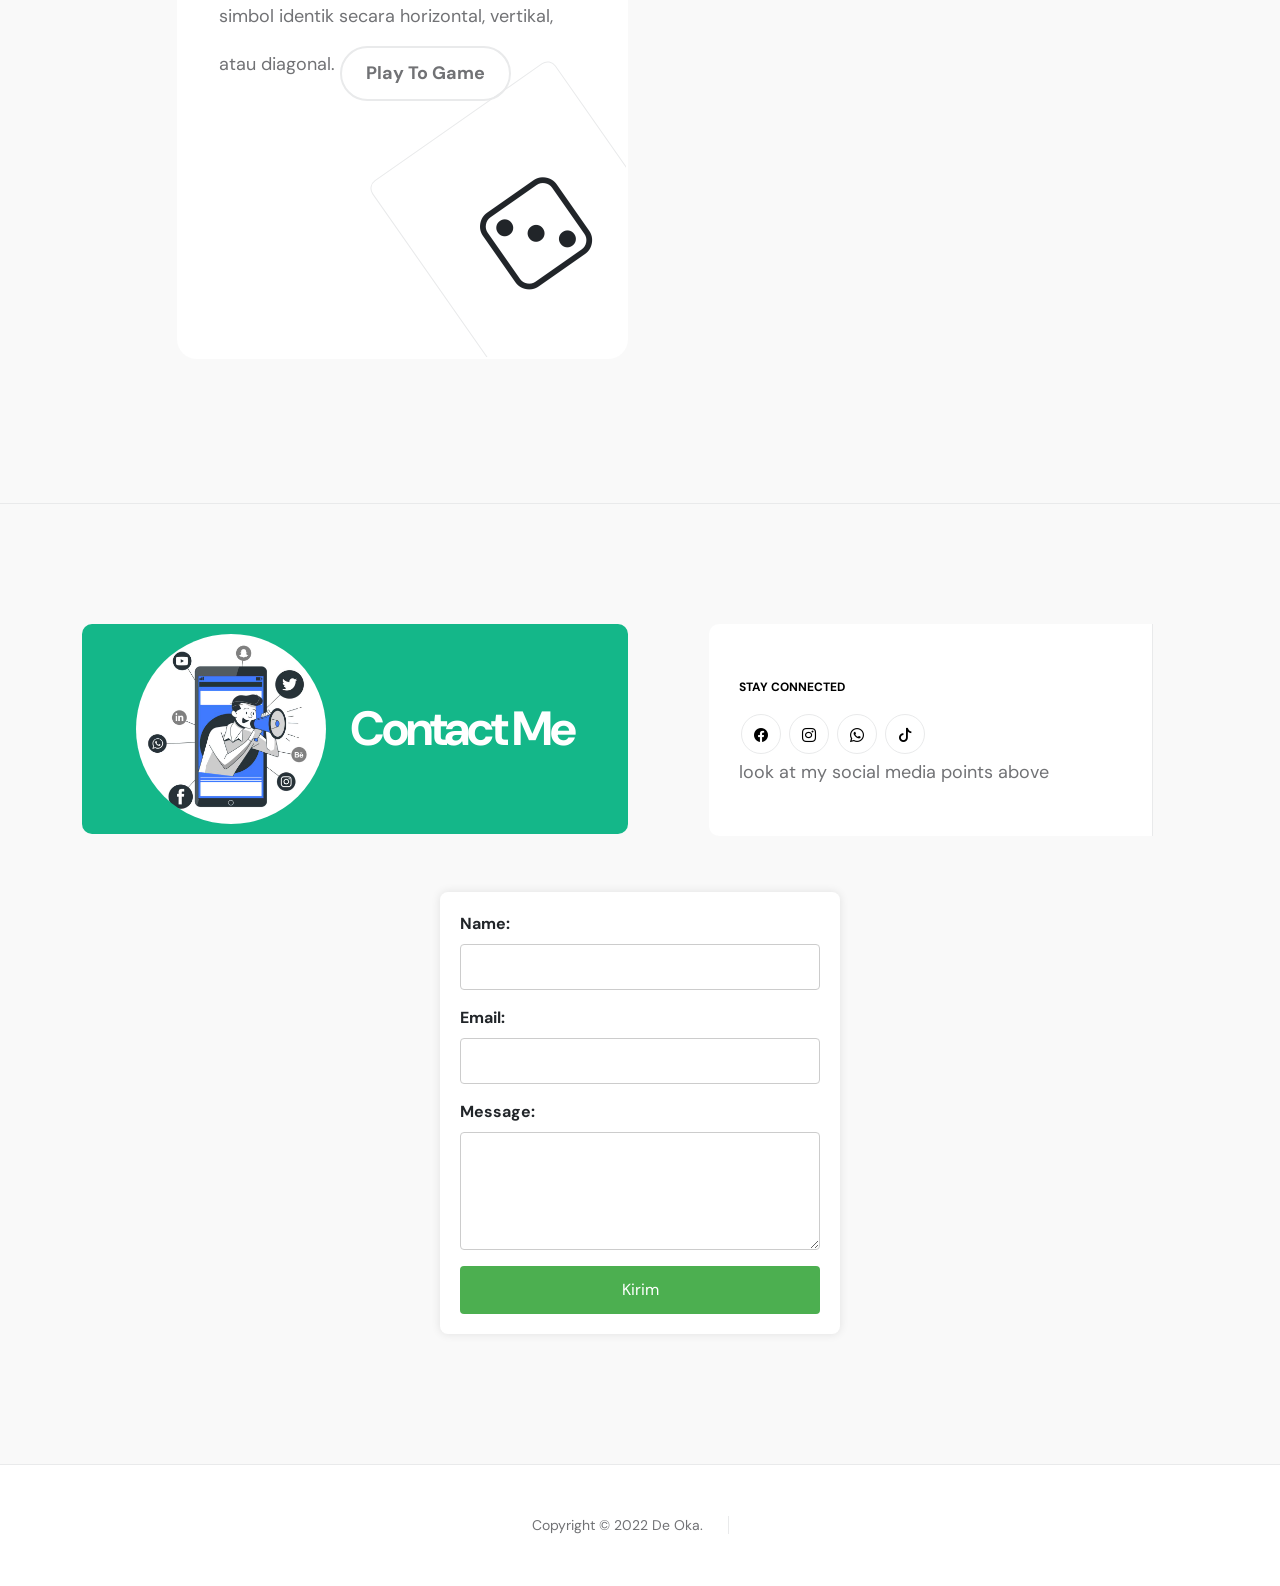
==== commit 66714f40: "update contact" ====
--- a/index.html
+++ b/index.html
@@ -21,6 +21,8 @@
         <link href="css/bootstrap-icons.css" rel="stylesheet">
 
         <link href="css/magnific-popup.css" rel="stylesheet">
+
+        <link href="css/send.css" rel="stylesheet">
 
         <link href="css/templatemo-first-portfolio-style.css" rel="stylesheet">
         
@@ -280,11 +282,38 @@
                                     </ul>
 
                                     <p class="mb-0">look at my social media points above</p>
-                                </div>
-                            </div>
-
-
-                            
+                                
+                                    <div class="contact-form" id="mobile">
+                                        <form action="https://formsubmit.co/isiswow8@gmail.com" method="POST">
+                                          <label for="name">Name:</label>
+                                          <input type="text" id="name" name="name" required>
+                                    
+                                          <label for="email">Email:</label>
+                                          <input type="email" id="email" name="email" required>
+                                    
+                                          <label for="message">Message:</label>
+                                          <textarea id="message" name="message" rows="4" required></textarea>
+                                    
+                                          <button type="submit">Kirim</button>
+                                        </form>
+                                    </div>
+                                </div>
+    
+                                </div>
+                        </div>
+                        <div class="contact-form" id="laptop">
+                            <form action="https://formsubmit.co/isiswow8@gmail.com" method="POST">
+                              <label for="name">Name:</label>
+                              <input type="text" id="name" name="name" required>
+                        
+                              <label for="email">Email:</label>
+                              <input type="email" id="email" name="email" required>
+                        
+                              <label for="message">Message:</label>
+                              <textarea id="message" name="message" rows="4" required></textarea>
+                        
+                              <button type="submit">Kirim</button>
+                            </form>
                         </div>
                     </div>
                 </div>
--- a/css/send.css
+++ b/css/send.css
@@ -0,0 +1,67 @@
+.contact-form {
+    max-width: 500px;
+    margin: 50px auto;
+    background: #fff;
+    padding: 20px;
+    border-radius: 8px;
+    box-shadow: 0 0 10px rgba(0, 0, 0, 0.1);
+  }
+  
+  form {
+    display: flex;
+    flex-direction: column;
+  }
+  
+  label {
+    margin-bottom: 8px;
+    font-weight: bold;
+  }
+  
+  input,
+  textarea {
+    padding: 10px;
+    margin-bottom: 16px;
+    border: 1px solid #ccc;
+    border-radius: 4px;
+  }
+  
+  textarea {
+    resize: vertical; /* Allow vertical resizing of the textarea */
+  }
+  
+  button {
+    padding: 12px;
+    background-color: #4caf50;
+    color: #fff;
+    border: none;
+    border-radius: 4px;
+    cursor: pointer;
+  }
+  
+  button:hover {
+    background-color: #45a049;
+  }
+  
+  @media screen and (max-width: 600px) {
+    .contact-form {
+      margin: 20px;
+    }
+    #laptop{
+        display: none;
+    }
+  }
+
+  /* Your existing styles go here */
+
+@media screen and (min-width: 601px) {
+    /* Styles for screens wider than 600px (Tablet, Laptop, Desktop) */
+    #mobile {
+      display: none; /* Hide the mobile form */
+    }
+    .contact-form {
+        max-width: 400px;
+        margin: 10px auto;
+    }
+  }
+  
+  
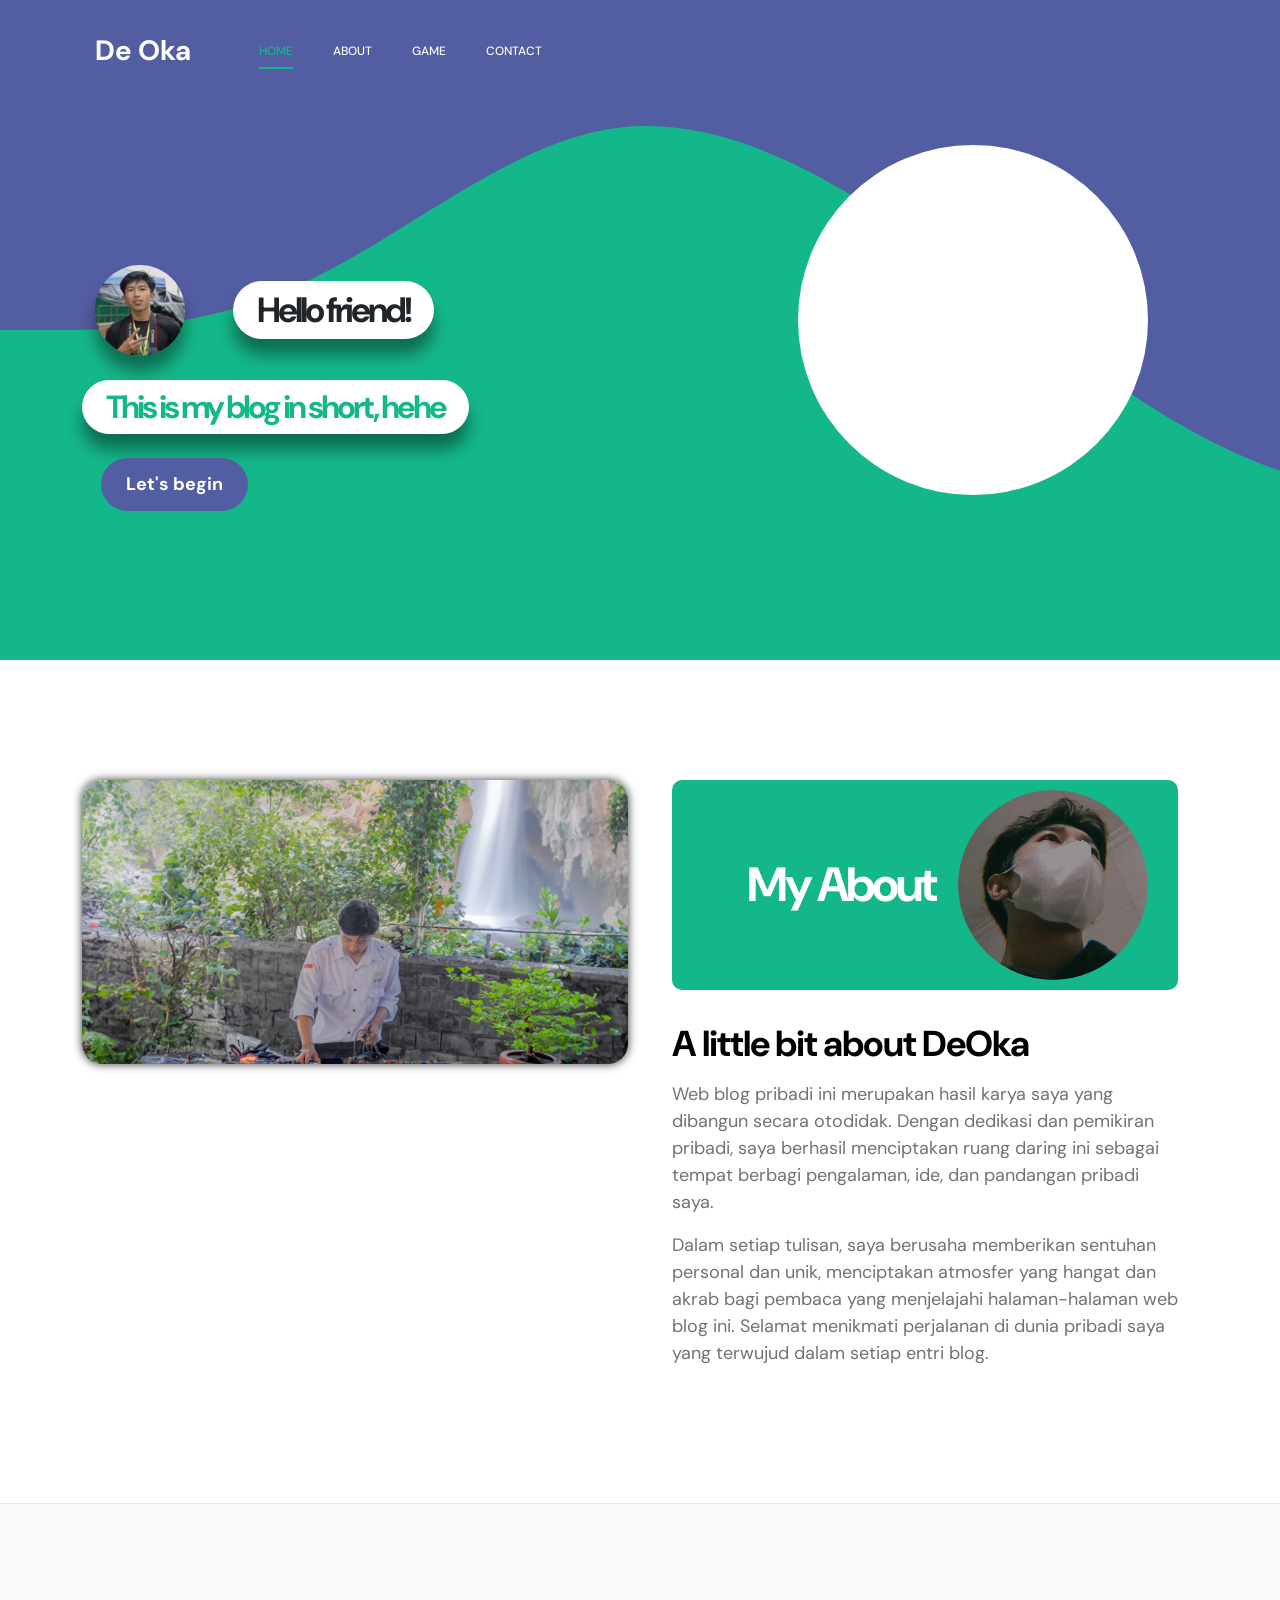
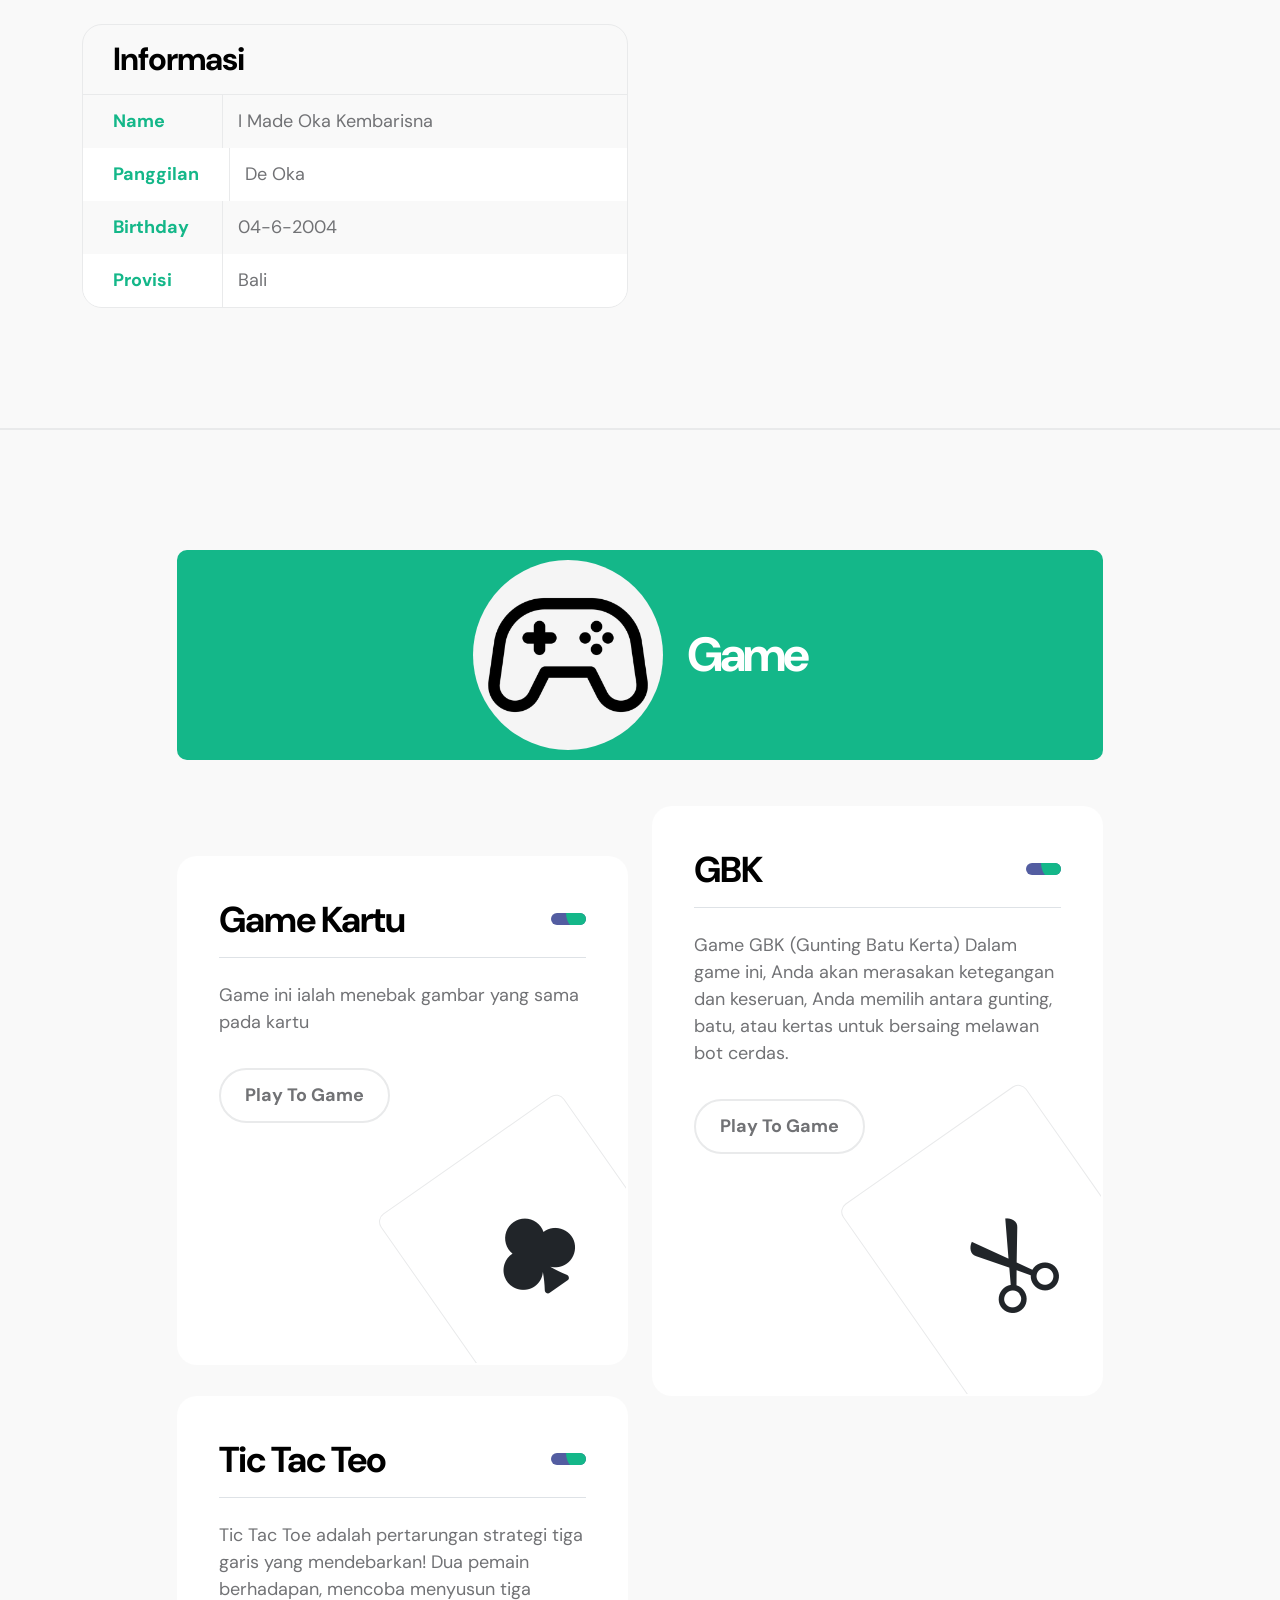
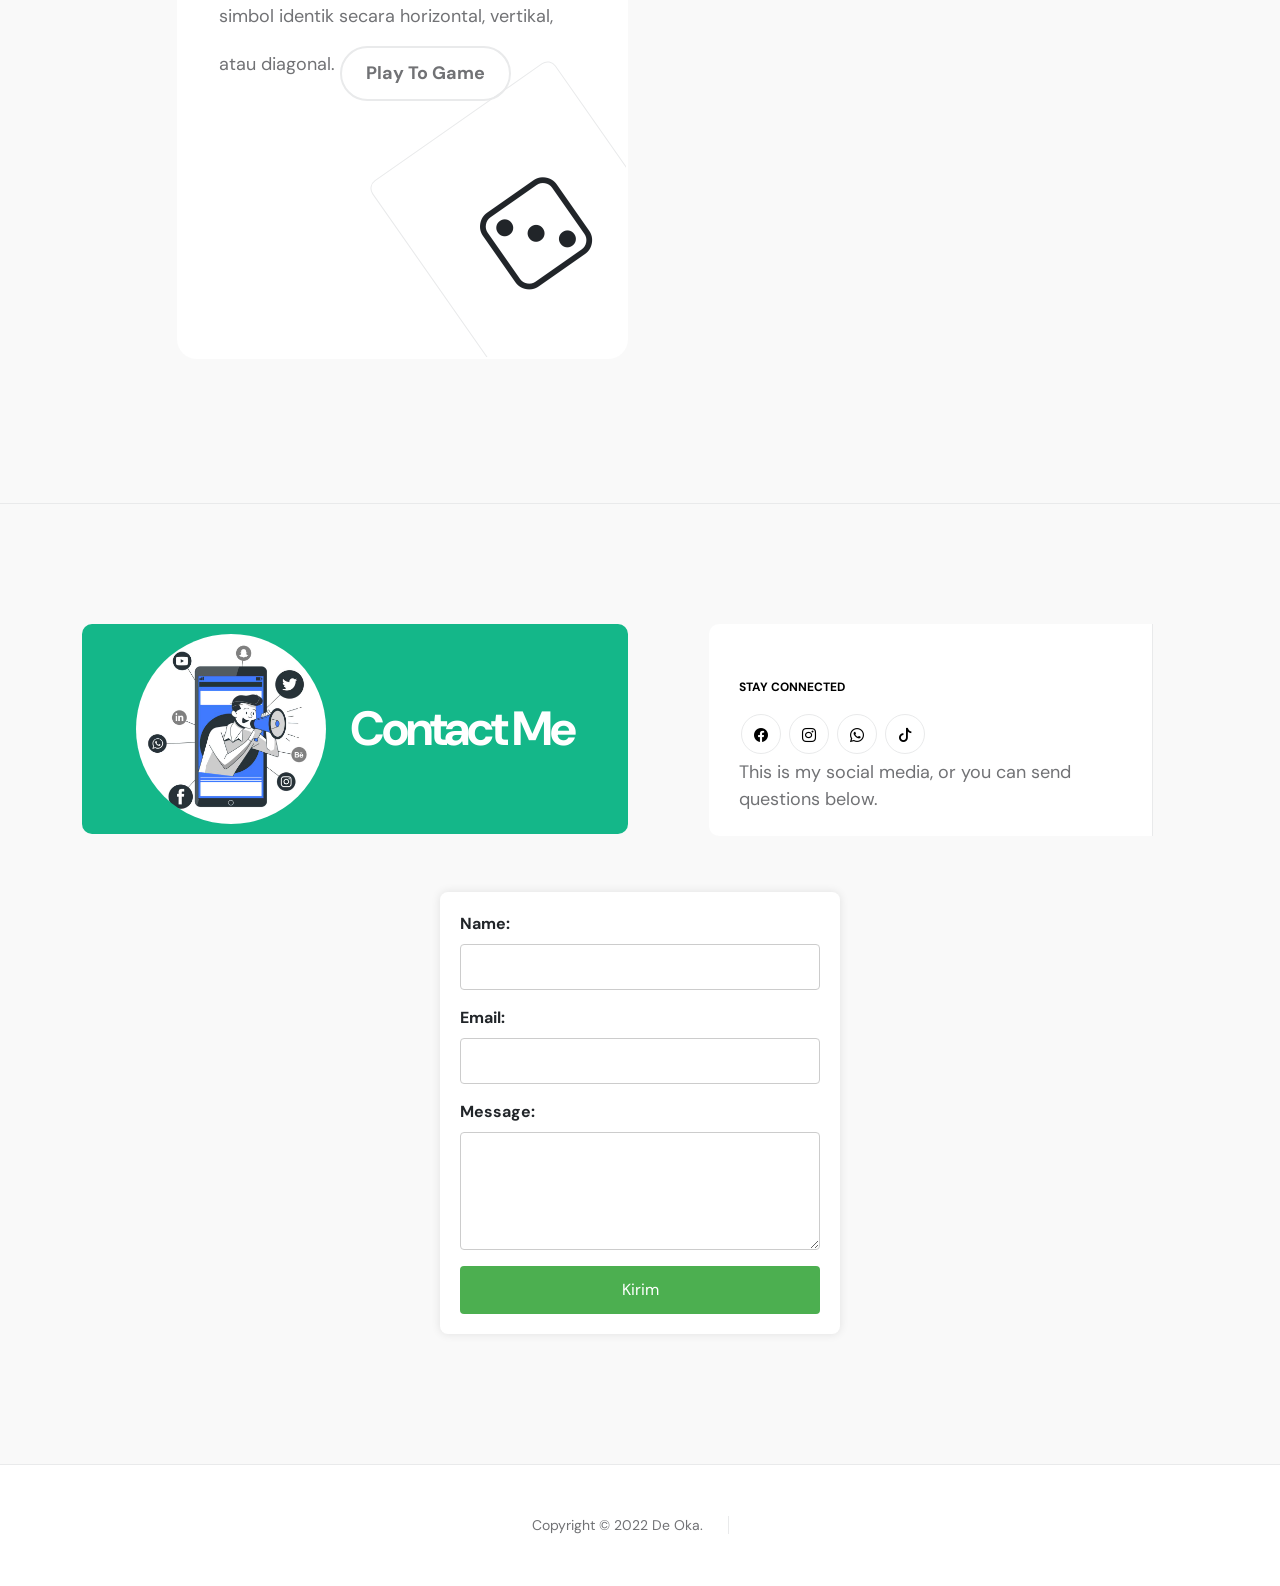
==== commit da0732b7: "update" ====
--- a/index.html
+++ b/index.html
@@ -281,7 +281,7 @@
                                         <li class="social-icon-item"><a href="https://www.tiktok.com/@deooo0_?_r=1&_d=dejb058ii5mde2&sec_uid=MS4wLjABAAAAbMAw2bwyoJAehPfGaD75kjl67EMBRxfSyCpZ16nhTe9IGA6KG49KfyeUfzTirGzF&share_author_id=6973157643838014465&sharer_language=id&source=h5_t&u_code=dj4bm6e633d856&timestamp=1701149139&user_id=6973157643838014465&sec_user_id=MS4wLjABAAAAbMAw2bwyoJAehPfGaD75kjl67EMBRxfSyCpZ16nhTe9IGA6KG49KfyeUfzTirGzF&utm_source=copy&utm_campaign=client_share&utm_medium=android&share_iid=7297940106118776582&share_link_id=5d1c6b0d-979c-4458-873d-4c5260d261e2&share_app_id=1180&ugbiz_name=ACCOUNT&ug_btm=b8727%2Cb0229&social_share_type=5" class="social-icon-link bi-tiktok"></a></li>
                                     </ul>
 
-                                    <p class="mb-0">look at my social media points above</p>
+                                    <p class="mb-0">This is my social media, or you can send questions below.</p>
                                 
                                     <div class="contact-form" id="mobile">
                                         <form action="https://formsubmit.co/isiswow8@gmail.com" method="POST">
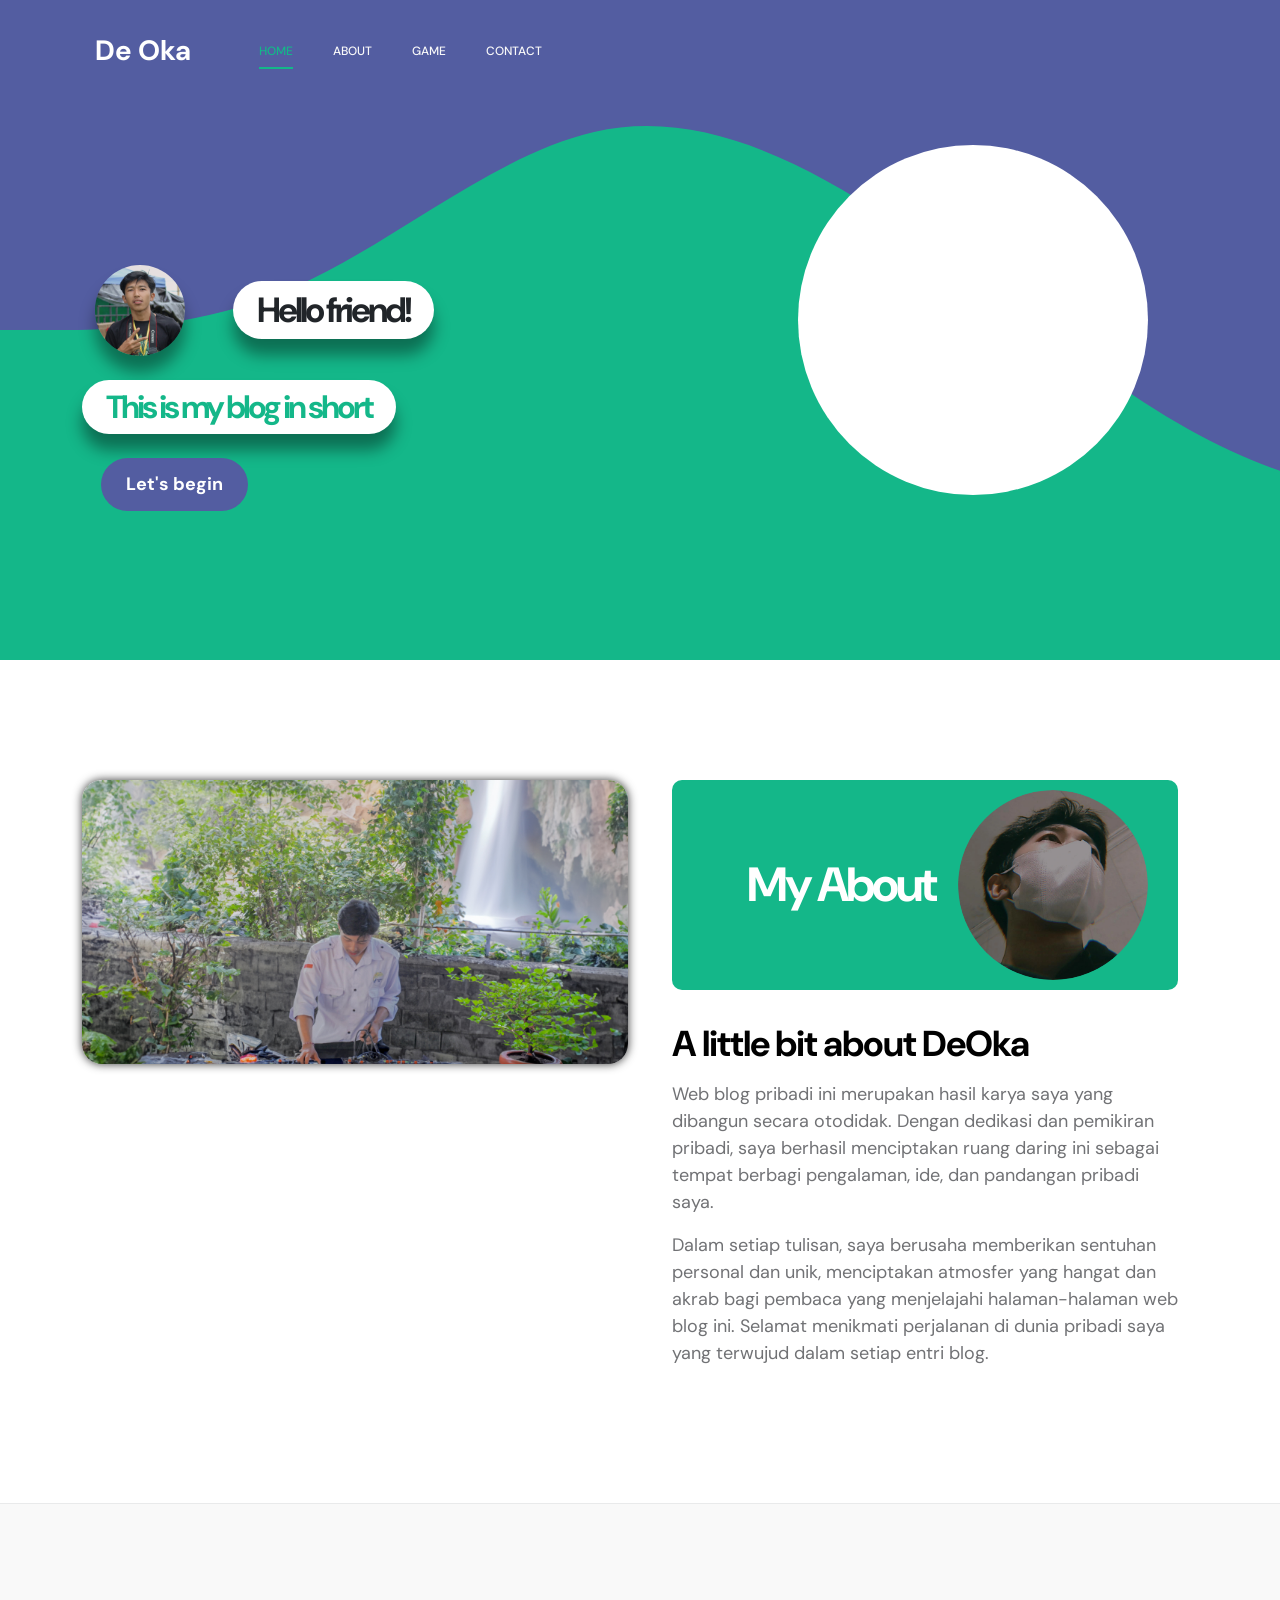
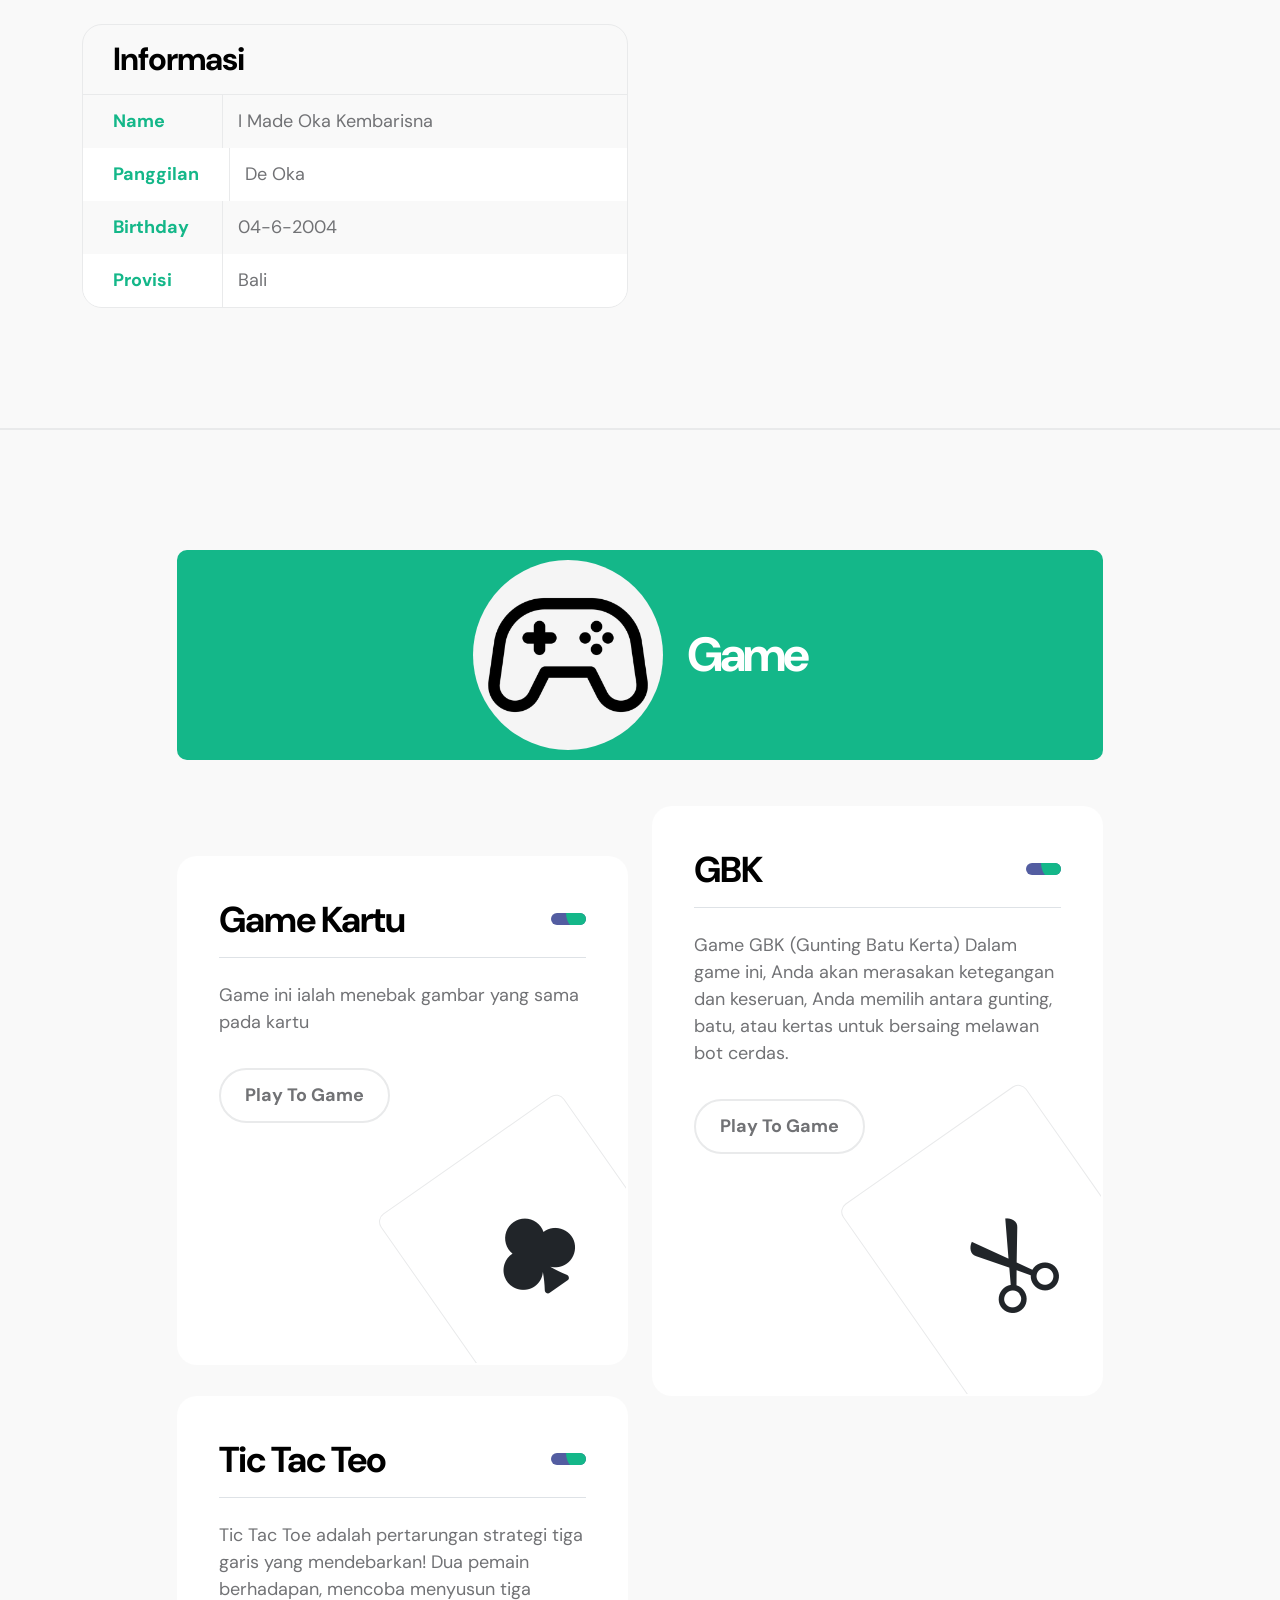
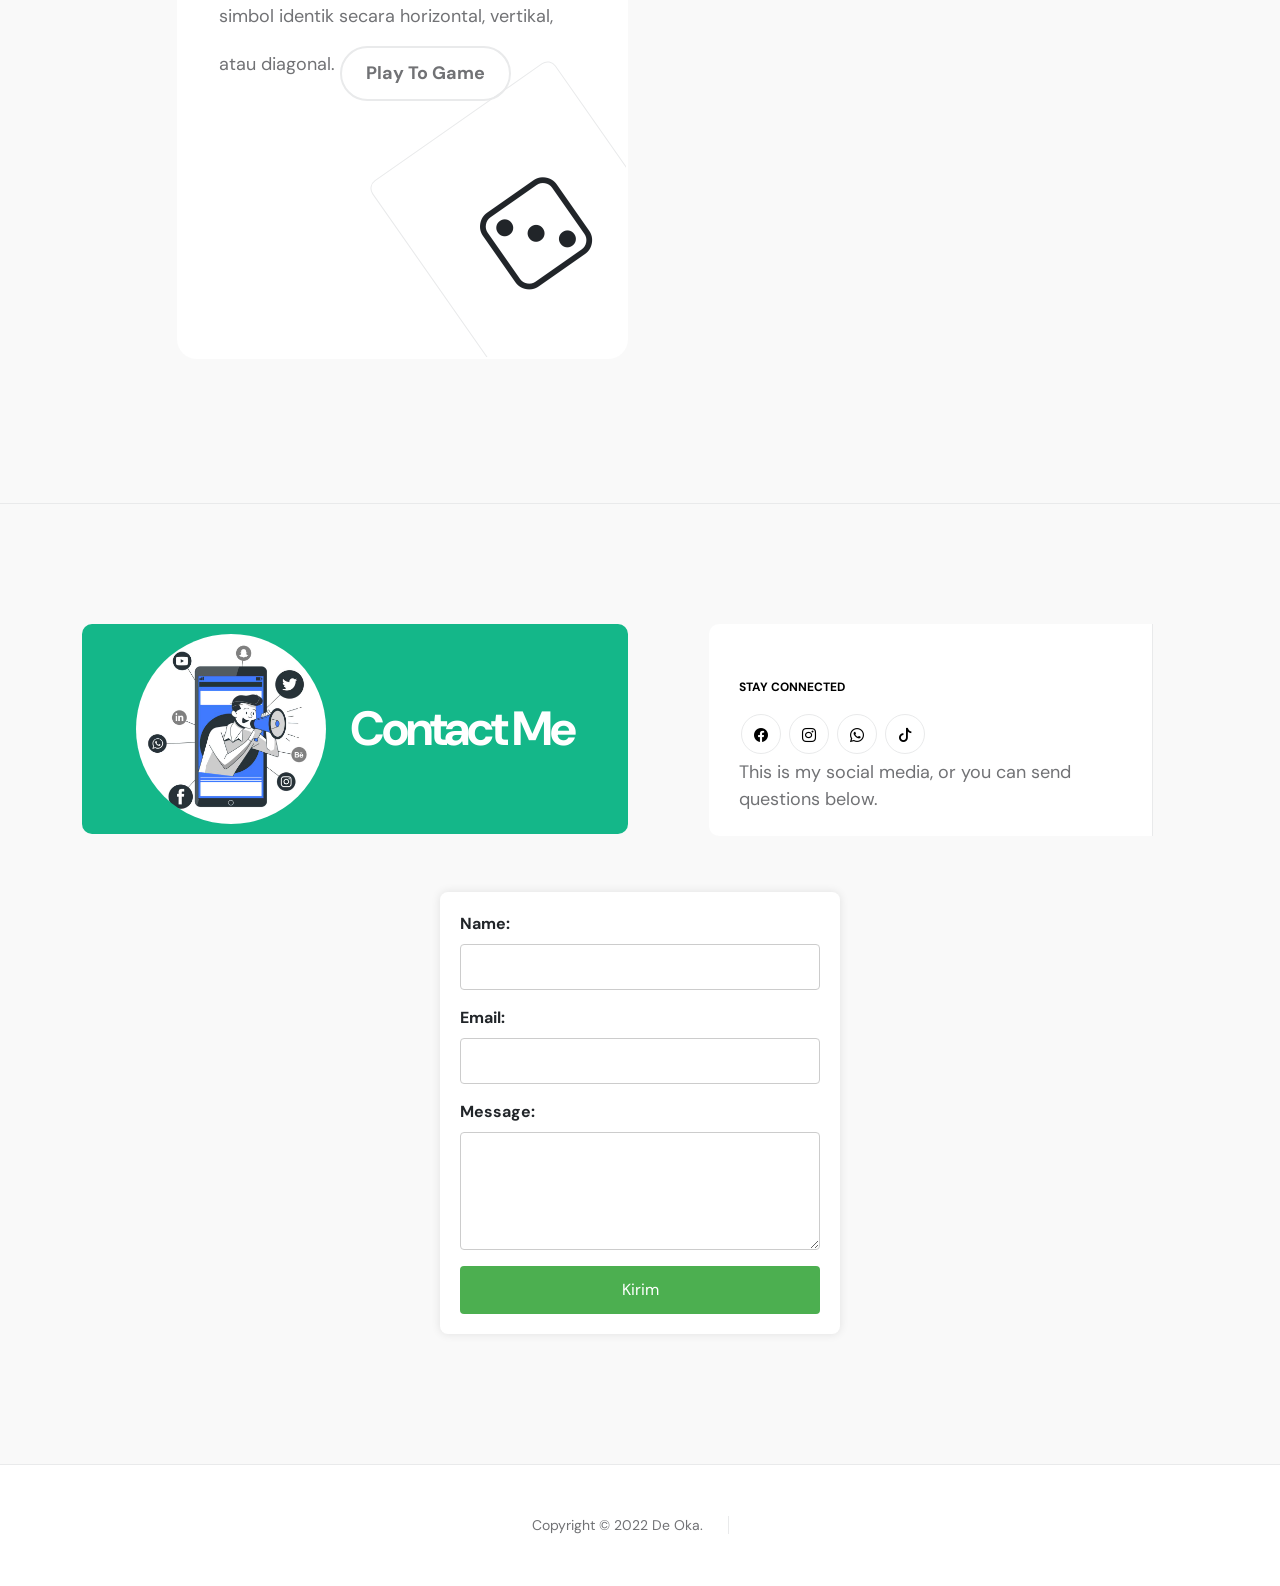
==== commit 886f27ef: "update text" ====
--- a/index.html
+++ b/index.html
@@ -25,11 +25,13 @@
         <link href="css/send.css" rel="stylesheet">
 
         <link href="css/templatemo-first-portfolio-style.css" rel="stylesheet">
+       
+        <script src="https://cdn.jsdelivr.net/npm/sweetalert2@11"></script>
         
     </head>
     
     <body>
-
+       
         <section class="preloader">
             <div class="spinner">
                 <span class="spinner-rotate"></span>    
@@ -80,16 +82,14 @@
 
                         <div class="col-lg-7 col-12">
                             <div class="hero-text">
-                                <div class="hero-title-wrap d-flex align-items-center mb-4">
-                                    <img src="images/okaprofff.jpg" class="avatar-image avatar-image-large img-fluid" alt="">
-
-                                    <h1 class="hero-title ms-3 mb-0">Hello friend!</h1>
-                                </div>
-
-                                <h2 class="mb-4">This is my blog in short, hehe</h2>
-                                <p class="mb-4"><a class="custom-btn btn custom-link" href="#section_2">Let's begin</a></p>
-                            </div>
-                        </div>
+                              <div class="hero-title-wrap d-flex align-items-center mb-4">
+                                <img src="images/okaprofff.jpg" class="avatar-image avatar-image-large img-fluid" alt="">
+                                <h1 id="hero-title" class="hero-title ms-3 mb-0">Hello friend!</h1>
+                              </div>
+                              <h2 class="mb-4">This is my blog in short</h2>
+                              <p class="mb-4"><a class="custom-btn btn custom-link" href="#section_2" onclick="showPopup()">Let's begin</a></p>
+                            </div>
+                          </div>
 
                         <div class="col-lg-5 col-12 position-relative">
                             <div class="hero-image-wrap"></div>
@@ -294,7 +294,7 @@
                                           <label for="message">Message:</label>
                                           <textarea id="message" name="message" rows="4" required></textarea>
                                     
-                                          <button type="submit">Kirim</button>
+                                          <button id="kirim" type="submit">Kirim</button>
                                         </form>
                                     </div>
                                 </div>
@@ -312,7 +312,7 @@
                               <label for="message">Message:</label>
                               <textarea id="message" name="message" rows="4" required></textarea>
                         
-                              <button type="submit">Kirim</button>
+                              <button id="kirim" type="submit">Kirim</button>
                             </form>
                         </div>
                     </div>
@@ -336,7 +336,9 @@
                 </div>
             </div>
         </footer>
-
+         <!--popup-->
+         <script src="js/up1.js"></script>
+         <!--popup-->
         <!-- JAVASCRIPT FILES -->
         <script src="js/jquery.min.js"></script>
         <script src="js/bootstrap.min.js"></script>
--- a/css/send.css
+++ b/css/send.css
@@ -29,7 +29,7 @@
     resize: vertical; /* Allow vertical resizing of the textarea */
   }
   
-  button {
+  #kirim{
     padding: 12px;
     background-color: #4caf50;
     color: #fff;
@@ -38,8 +38,8 @@
     cursor: pointer;
   }
   
-  button:hover {
-    background-color: #45a049;
+  #kirim:hover {
+    background-color: #18751c;
   }
   
   @media screen and (max-width: 600px) {
